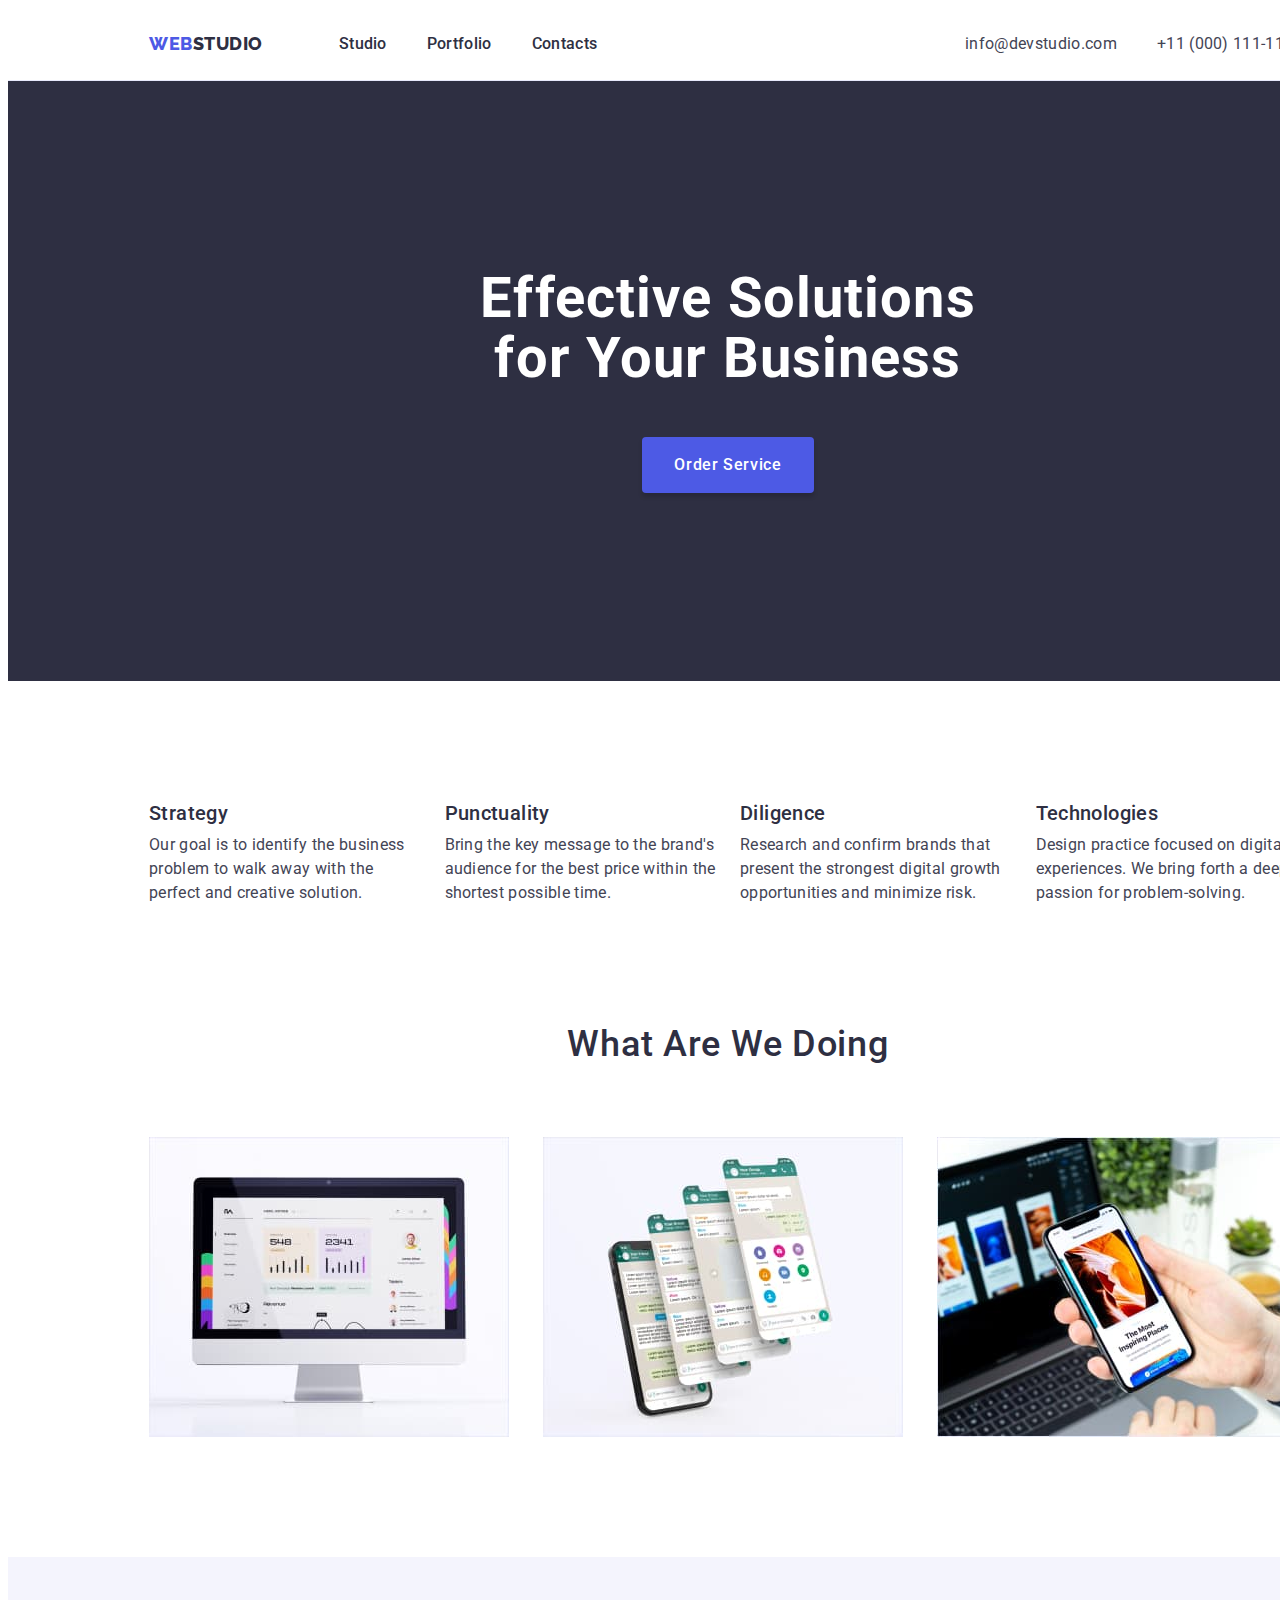
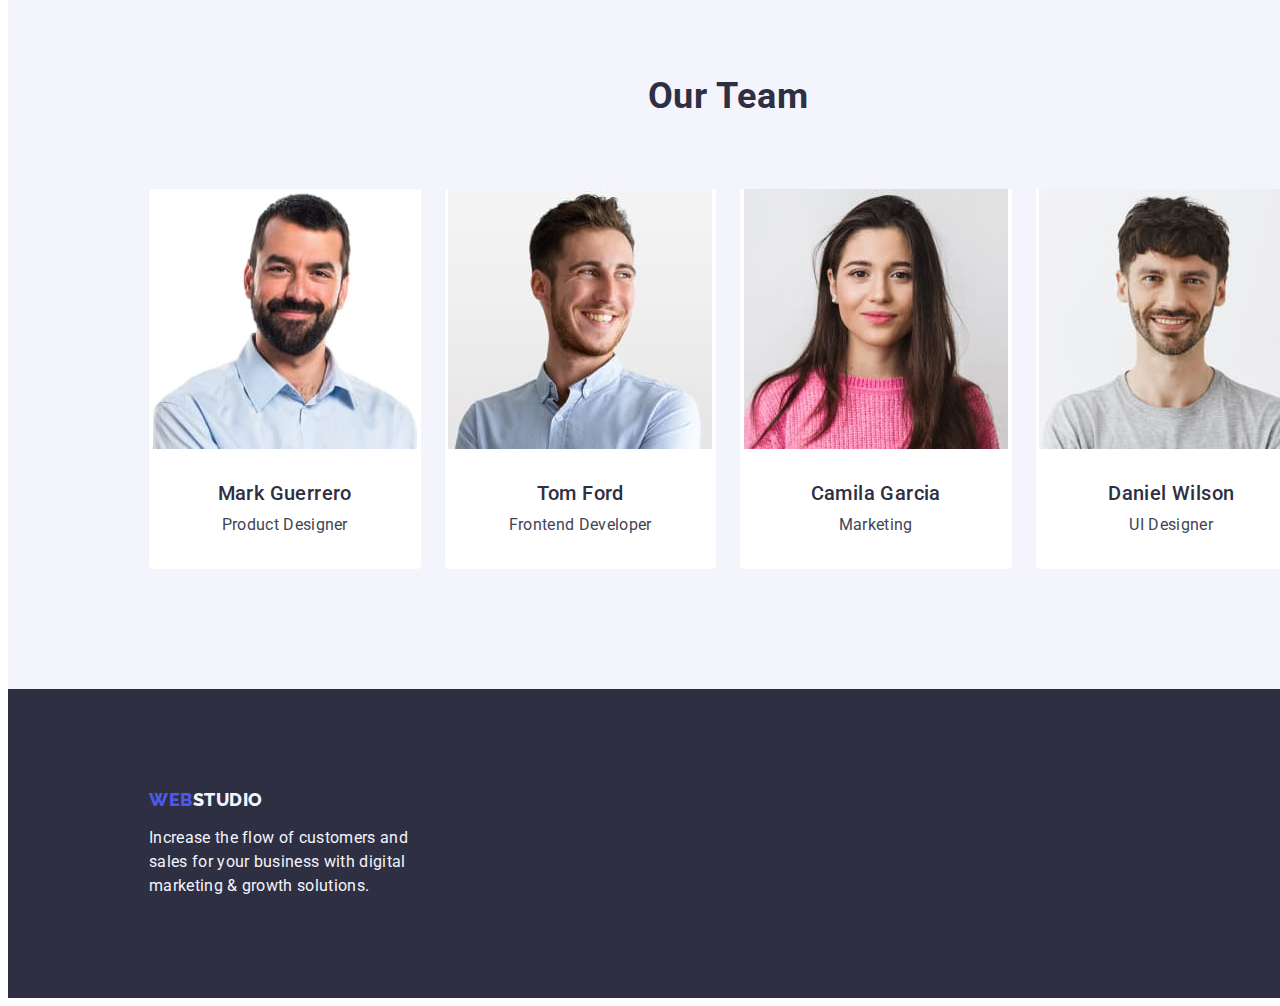
==== index.html @ 73e87a6b "Initial commit" ====
<!DOCTYPE html>
<html lang="en">
  <head>
    <meta charset="utf-8" />
    <meta name="description" content="Effective Solutions for Your Business" />

    <link rel="preconnect" href="https://fonts.googleapis.com" />
    <link rel="preconnect" href="https://fonts.gstatic.com" crossorigin />
    <link
      href="https://fonts.googleapis.com/css2?family=Montserrat:wght@400;700&family=Raleway:wght@800&family=Roboto:wght@400;500;700;900&display=swap"
      rel="stylesheet"
    />
    <link
      rel="stylesheet"
      href="https://cdnjs.cloudflare.com/ajax/libs/modern-normalize/2.0.0/modern-normalize.min.css"
      integrity="sha512-4xo8blKMVCiXpTaLzQSLSw3KFOVPWhm/TRtuPVc4WG6kUgjH6J03IBuG7JZPkcWMxJ5huwaBpOpnwYElP/m6wg=="
      crossorigin="anonymous"
      referrerpolicy="no-referrer"
    />
    <link rel="stylesheet" href="./css/styles.css" />
    <title>Web studio</title>
  </head>
  <body>
    <header class="page-header">
      <div class="container">
        <nav class="page-nav">
          <a class="logo link" href="./index.html"
            >Web<span class="link-logo-web">Studio</span></a
          >
          <ul class="list">
            <li><a class="page-link link" href="./index.html"> Studio</a></li>
            <li>
              <a class="page-link link" href="./portfolio.html"> Portfolio</a>
            </li>
            <li><a class="page-link link" href=""> Contacts</a></li>
          </ul>
        </nav>
        <address class="contacts">
          <ul class="list">
            <li>
              <a class="page-link link" href="mailto:info@devstudio.com"
                >info@devstudio.com</a
              >
            </li>
            <li>
              <a class="page-link link" href="tel:+110001111111"
                >+11 (000) 111-11-11</a
              >
            </li>
          </ul>
        </address>
      </div>
    </header>
    <main>
      <section class="section-solution">
        <div class="container">
          <h1 class="text-solution">Effective Solutions for Your Business</h1>
          <button type="button" class="button-service">Order Service</button>
        </div>
      </section>
      <section class="section-features">
        <div class="container">
          <h2 class="visually-hidden">features</h2>
          <ul class="list">
            <li class="section-features-list">
              <h3 class="title-features">Strategy</h3>
              <p class="text-features">
                Our goal is to identify the business problem to walk away with
                the perfect and creative solution.
              </p>
            </li>
            <li class="section-features-list">
              <h3 class="title-features">Punctuality</h3>
              <p class="text-features">
                Bring the key message to the brand's audience for the best price
                within the shortest possible time.
              </p>
            </li>
            <li class="section-features-list">
              <h3 class="title-features">Diligence</h3>
              <p class="text-features">
                Research and confirm brands that present the strongest digital
                growth opportunities and minimize risk.
              </p>
            </li>
            <li class="section-features-list">
              <h3 class="title-features">Technologies</h3>
              <p class="text-features">
                Design practice focused on digital experiences. We bring forth a
                deep passion for problem-solving.
              </p>
            </li>
          </ul>
        </div>
      </section>
      <section class="section-doing">
        <div class="container">
          <h2 class="title-make">What are we doing</h2>
          <ul class="list">
            <li class="section-doing-img">
              <img
                src="./images/img1.jpg"
                width="360"
                height="300"
                alt="images1"
              />
            </li>
            <li class="section-doing-img">
              <img
                src="./images/img2.jpg"
                width="360"
                height="300"
                alt="images2"
              />
            </li>
            <li class="section-doing-img">
              <img
                src="./images/img3.jpg"
                width="360"
                height="300"
                alt="images3"
              />
            </li>
          </ul>
        </div>
      </section>
      <section class="section-team">
        <div class="container">
          <h2 class="title-team">Our Team</h2>
          <ul class="list">
            <li class="team-list">
              <img
                src="./images/TeamCard1.jpg"
                width="264"
                height="260"
                alt="Tean Card1"
              />
              <div class="team-list-card">
              <h3 class="name-card">Mark Guerrero</h3>
              <p class="prof-card">Product Designer</p>
              </div>
            </li>
            <li class="team-list">
              <img
                src="./images/TeamCard2.jpg"
                width="264"
                height="260"
                alt="Team Card2"
              />
              <div class="team-list-card">
              <h3 class="name-card">Tom Ford</h3>
              <p class="prof-card">Frontend Developer</p>
              </div>
            </li>
            <li class="team-list">
              <img
                src="./images/TeamCard3.jpg"
                width="264"
                height="260"
                alt="Team Card3"
              />
              <div class="team-list-card">
              <h3 class="name-card">Camila Garcia</h3>
              <p class="prof-card">Marketing</p>
              </div>
            </li>
            <li class="team-list">
              <img
                src="./images/TeamCard4.jpg"
                width="264"
                height="260"
                alt="Team Card4"
              />
              <div class="team-list-card">
              <h3 class="name-card">Daniel Wilson</h3>
              <p class="prof-card">UI Designer</p>
              </div>
            </li>
          </ul>
        </div>
      </section>
    </main>
    <footer class="footer-info">
      <div class="container">
        <a class="logo link" href="./index.html"
          >Web<span class="link-logo-studio">Studio</span></a
        >
        <p class="footer-text">
          Increase the flow of customers and sales for your business with
          digital marketing & growth solutions.
        </p>
      </div>
    </footer>
  </body>
</html>
---- css/styles.css ----
:root {
  --basecolor: #434455;
  --navyblue: #2e2f42;
  --iris: #4d5ae5;
  --slate: #434455;
  --white: #fff;
  --cornflower: #e7e9fc;
  --cloud: #f4f4fd;
  --ocean: #404bbf;
  --weight400: 400;
  --weight500: 500;
  --weight700: 700;
  --weight800: 800;
}

h1,
h2,
h3,
h4,
h5,
h6,
p {
  margin: 0;
}

ul {
  margin: 0;
  padding-left: 0;
}

img {
  display: block;
}

.container {
  max-width: 1440px;
  width: 1158px;
  margin: 0 auto;
  padding: 0 15px;
}

.visually-hidden {
  position: absolute;
  width: 1px;
  height: 1px;
  margin: -1px;
  border: 0;
  padding: 0;
  white-space: nowrap;
  clip-path: inset(100%);
  clip: rect(0 0 0 0);
  overflow: hidden;
}

/* Studio */
body {
  font-family: "Roboto", sans-serif;
  color: var(--basecolor);
  background-color: var(--white);
  width: 1440px;
}
ul {
  list-style-type: none;
}
.page-header .container {
  display: flex;
  justify-content: space-between;
}
.page-header {
  background: var(--white, #fff);
  border-bottom: 1px solid #e7e9fc;
}
.page-nav {
  display: flex;
  align-items: center;
}
.page-nav .list {
  display: flex;
  gap: 40px;
}

address .list {
  display: flex;
  gap: 40px;
}
.logo {
  color: var(--iris);
  font-family: Raleway, sans-serif;
  font-size: 18px;
  font-weight: var(--weight800);
  line-height: 1.17;
  letter-spacing: 0.54px;
  text-transform: uppercase;
  text-decoration: none;
  margin-right: 76px;
}

.link-logo-web {
  color: var(--navyblue);
}

.link-logo-studio {
  color: var(--cloud);
}

.list {
  list-style: none;
}

.page-link {
  color: var(--navyblue);
  font-size: 16px;
  font-weight: var(--weight500);
  line-height: 1.5;
  letter-spacing: 0.32px;
  padding: 24px 0;
}

.link {
  text-decoration: none;
}

.contacts .link {
  color: var(--slate);
}

.link:hover,
.link:focus {
  color: var(--ocean);
}
.contacts .list .link {
  font-weight: 400;
}
.contacts {
  color: var(--slate);
  font-size: 16px;
  line-height: 1.5;
  letter-spacing: 0.32px;
  font-style: normal;
  display: flex;
  align-content: flex-start;
  flex-shrink: 0;
  padding: 24px 0;
}

.section-solution {
  background-color: var(--navyblue);
  width: 1440px;
  display: flex;
  flex-shrink: 0;
  text-align: center;
  justify-content: center;
  padding: 188px 0;
}

.text-solution {
  background-color: var(--navyblue);
  color: var(--white);
  font-size: 56px;
  line-height: 1.07;
  letter-spacing: 1.12px;
  max-width: 496px;
  width: 496px;
  margin: 0 auto;
  margin-bottom: 48px;
}

.button-service {
  font-family: "Roboto", sans-serif;
  color: var(--white);
  font-size: 16px;
  font-weight: var(--weight500);
  line-height: 1.5;
  letter-spacing: 0.64px;
  background: var(--iris);
  cursor: pointer;
  min-width: 169px;
  height: 56px;
  border: none;
  display: block;
  margin: 0 auto;
  padding: 16px 32px;
  border-radius: 4px;
  box-shadow: 0px 4px 4px 0px rgba(0, 0, 0, 0.15);
}

.button-service:hover,
.button-service:focus {
  background-color: var(--ocean);
}

.section-features {
  padding: 120px 0;
}

.section-features .list {
  display: flex;
  gap: 24px;
  margin: 0;
}

.title-features {
  color: var(--navyblue);
  font-size: 20px;
  font-weight: var(--weight500);
  line-height: 1.2;
  letter-spacing: 0.4px;
  margin-bottom: 8px;
}

.section-features-list {
  flex-basis: calc((100% - 3 * 24px) / 4);
}

.text-features {
  color: var(--slate);
  font-size: 16px;
  line-height: 1.5;
  letter-spacing: 0.32px;
  text-align: left;
}

.section-doing {
  padding-bottom: 120px;
}

.section-doing .list {
  display: flex;
  gap: 24px;
  margin: 0;
}

.title-make {
  color: var(--navyblue);
  font-size: 36px;
  font-weight: var(--weight500);
  line-height: 1.11;
  letter-spacing: 0.72px;
  text-transform: capitalize;
  margin-bottom: 72px;
  text-align: center;
}

.section-doing-img {
  flex-basis: calc((100% - 48px) / 3);
}

.section-team {
  padding: 120px 0;
  background-color: var(--cloud);
}

.section-team .container {
  max-width: 1440px;
  width: 1158px;
  flex-shrink: 0;
  text-align: center;
}

.section-team .list {
  display: flex;
  gap: 24px;
}

.title-team {
  color: var(--navyblue);
  font-size: 36px;
  line-height: 1.11;
  text-align: center;
  letter-spacing: 0.72px;
  text-transform: capitalize;
  margin-bottom: 72px;
}

.team-list {
  background-color: #ffffff;
  display: inline-flex;
  padding-bottom: 0px;
  flex-direction: column;
  justify-content: center;
  align-items: center;
  text-align: center;
  border-radius: 0px 0px 4px 4px;
  flex-basis: calc((100% - 72px) / 4);
}

.team-list-card {
  padding: 32px 0;
}

.name-card {
  color: var(--navyblue);
  font-weight: var(--weight500);
  font-size: 20px;
  line-height: 1.2;
  letter-spacing: 0.4px;
  text-align: center;
  margin-bottom: 8px;
}

.prof-card {
  color: var(--slate);
  font-size: 16px;
  line-height: 1.5;
  letter-spacing: 0.32px;
  text-align: center;
}

.footer-info .container {
  width: 1158px;
  flex-shrink: 0;
}

.footer-info {
  background-color: var(--navyblue);
  padding: 0;
  padding: 100px 0;
}

.footer-info .logo {
  display: inline-block;
  margin: 0 0 16px 0;
}

.footer-text {
  color: var(--cloud);
  line-height: 1.5;
  letter-spacing: 0.32px;
  width: 264px;
}

/* Portfolio */
.portfolio-list {
  padding: 96px 0 120px 0;
}

.portfolio-list .container .list-btn {
  display: flex;
  justify-content: center;
  gap: 24px;
  margin-bottom: 72px;
}

.button-portfolio {
  font-family: "Roboto", sans-serif;
  color: var(--iris);
  text-align: center;
  font-size: 16px;
  font-weight: var(--weight500);
  line-height: 1.5;
  letter-spacing: 0.64px;
  background: var(--cloud);
  cursor: pointer;
  padding: 12px 24px;
  border: 1px solid #e7e9fc;
  border-radius: 4px;
}

.button-portfolio:hover,
.button-portfolio:focus {
  color: #ffffff;
  background: var(--ocean);
  border: 1px solid transparent;
}

.portfolio-list .container .list-make {
  display: flex;
  align-items: flex-start;
  flex-wrap: wrap;
  row-gap: 48px;
  column-gap: 24px;
  text-align: left;
  background: var(--white, #fff);
}

.container-name {
  padding: 32px 16px;
  border: 1px solid #e7e9fc;
  border-top: none;
}

.list-make-img {
  background: var(--white, #fff);
  width: calc((100% - 48px) / 3);
}

.title-make-portfolio {
  color: var(--navyblue);
  font-size: 20px;
  font-weight: var(--weight500);
  line-height: 1.2;
  letter-spacing: 0.4px;
  text-transform: capitalize;
  margin-bottom: 8px;
}
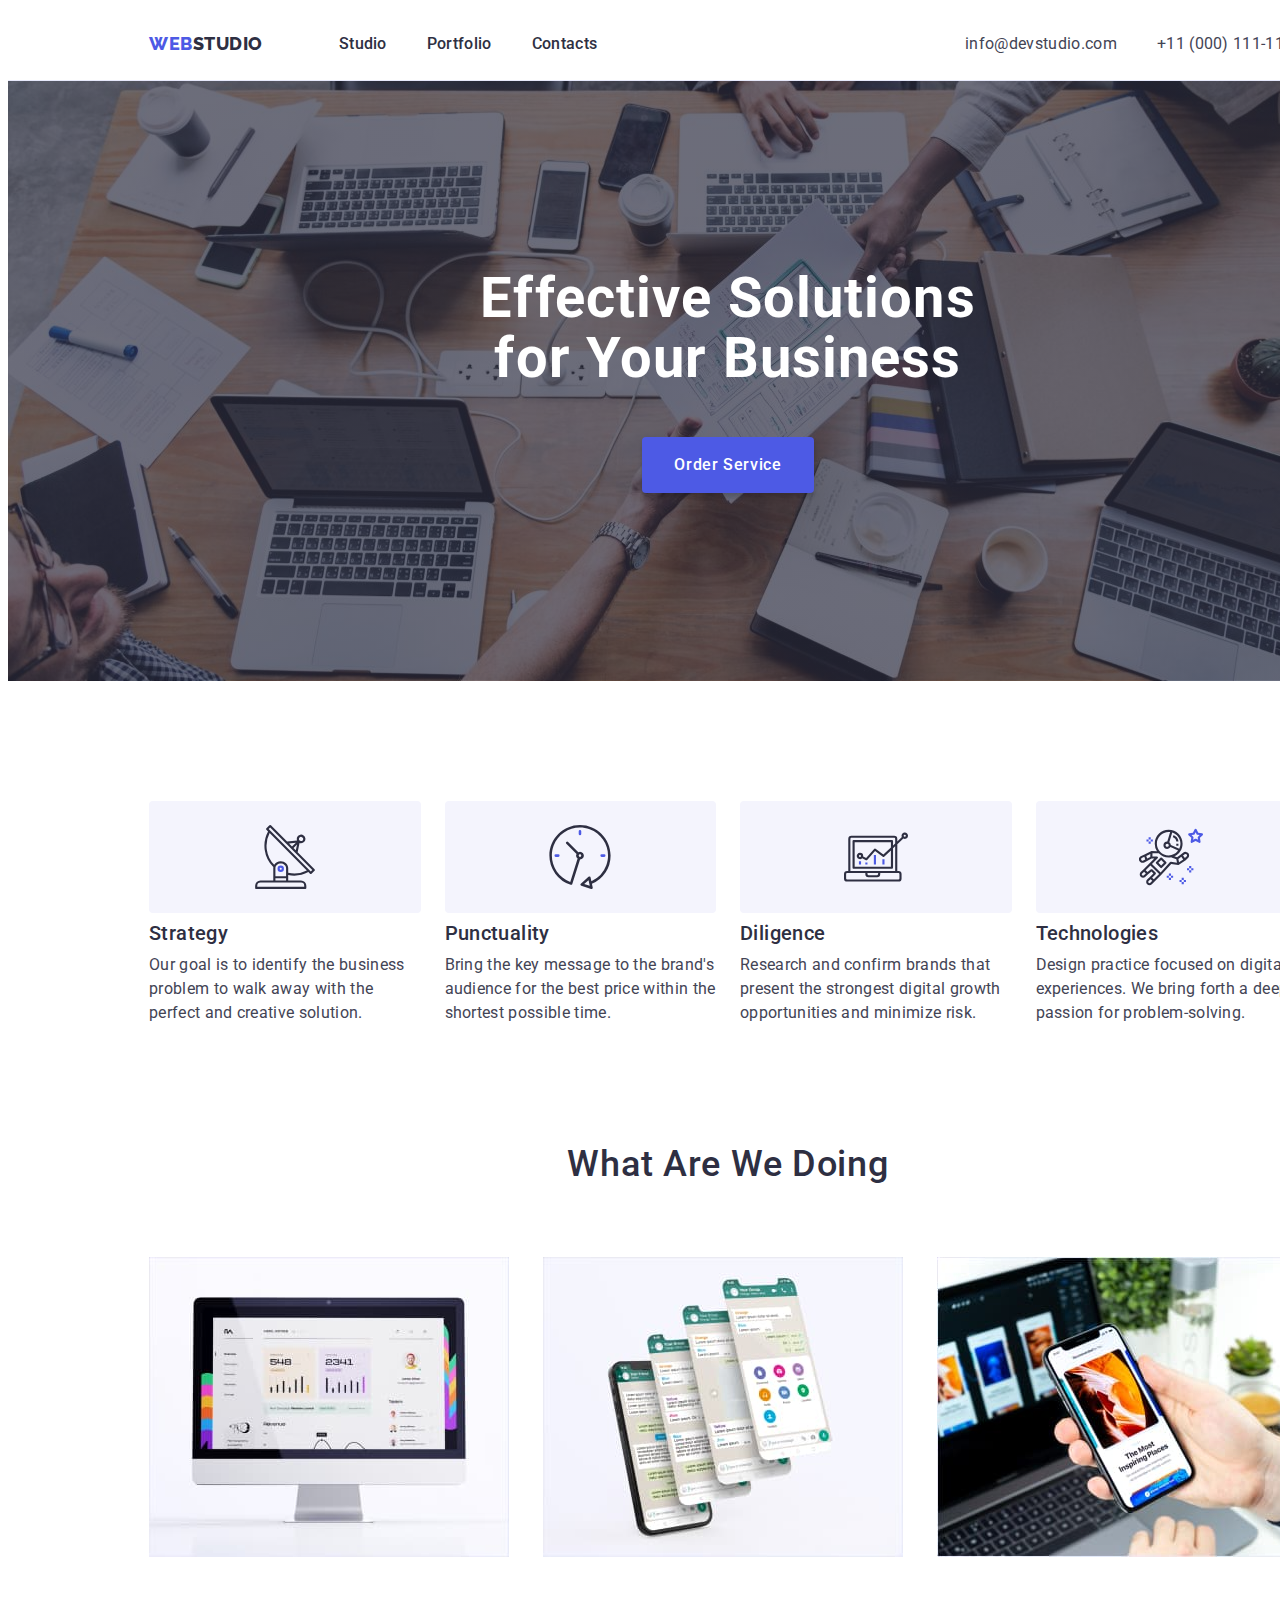
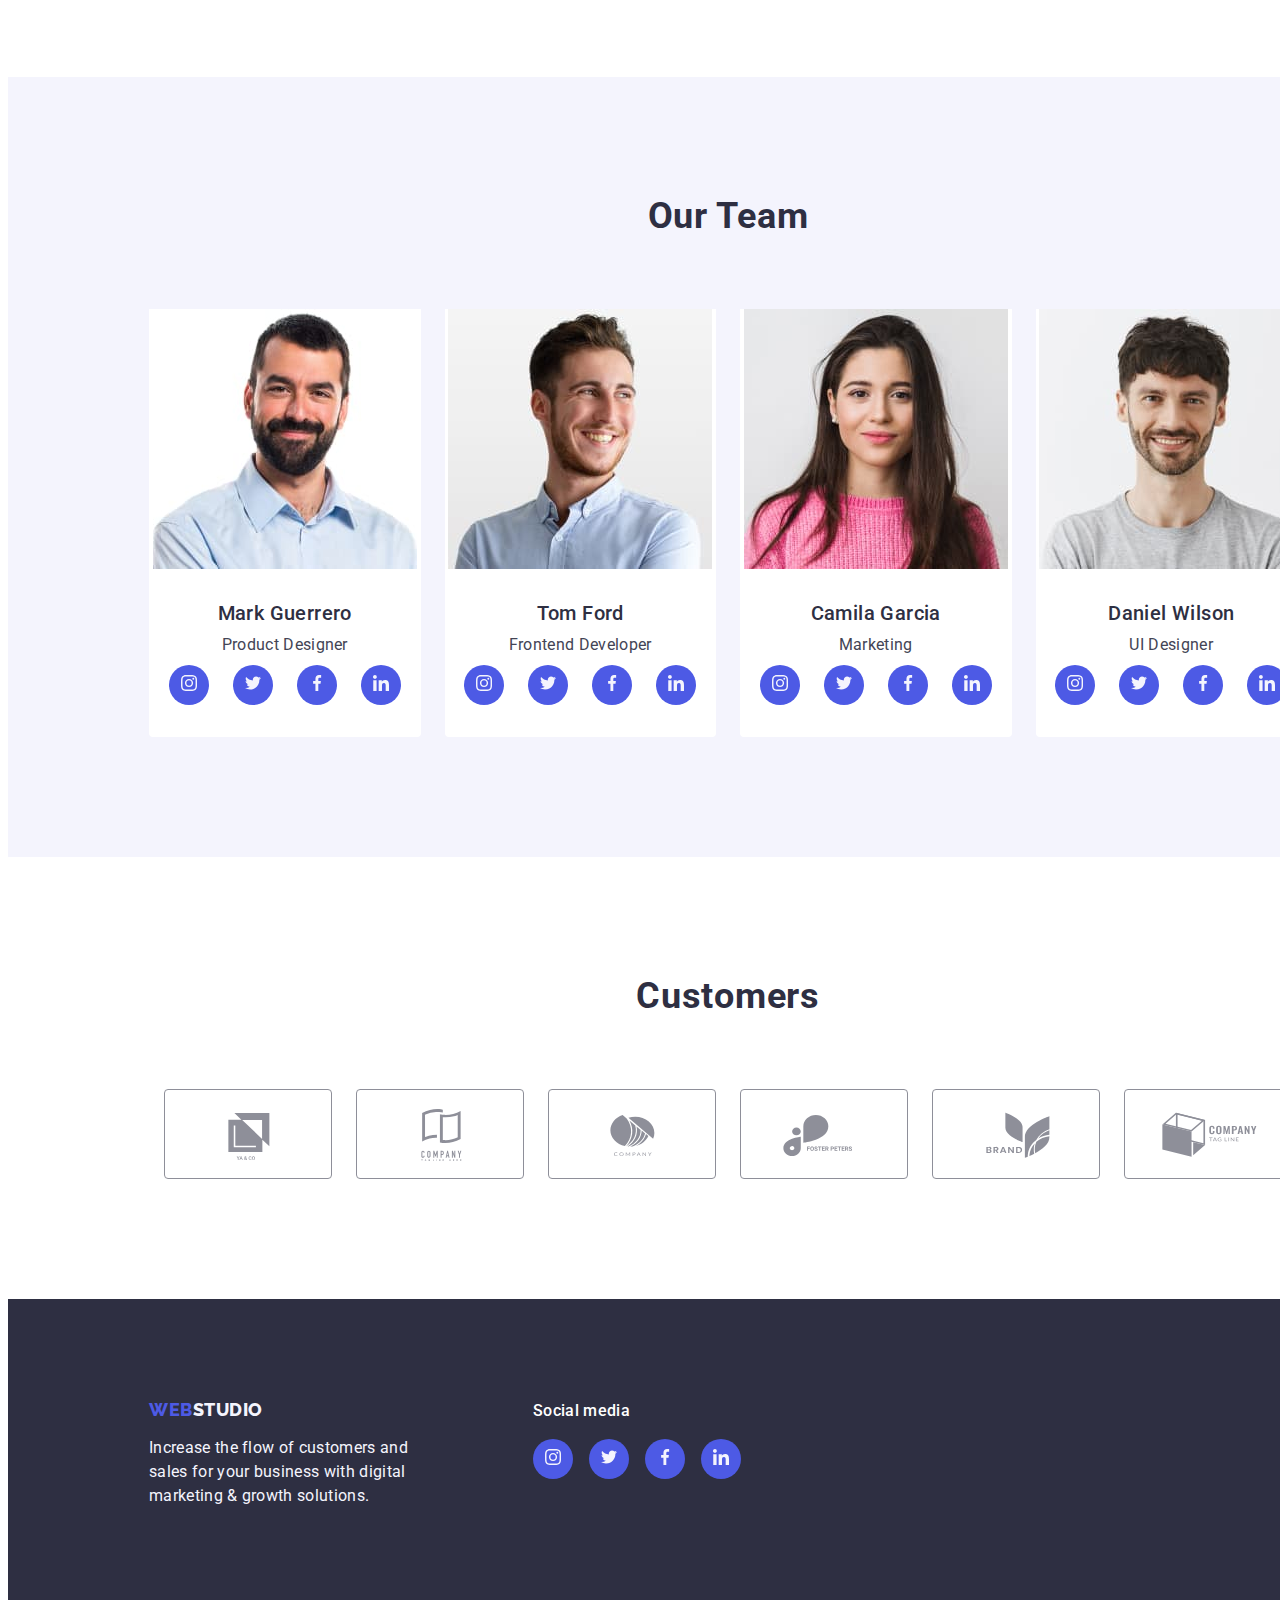
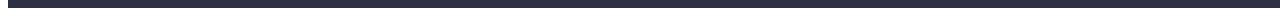
==== commit e54f4d55: "homework 1.1" ====
--- a/index.html
+++ b/index.html
@@ -63,6 +63,11 @@
           <h2 class="visually-hidden">features</h2>
           <ul class="list">
             <li class="section-features-list">
+              <div class="features-icon-top">
+                <svg class="features-icon" width="64" height="64">
+                  <use href="./images/icons.svg.svg#icon-antenna"></use>
+                </svg>
+              </div>
               <h3 class="title-features">Strategy</h3>
               <p class="text-features">
                 Our goal is to identify the business problem to walk away with
@@ -70,6 +75,11 @@
               </p>
             </li>
             <li class="section-features-list">
+              <div class="features-icon-top">
+                <svg class="features-icon" width="64" height="64">
+                  <use href="./images/icons.svg.svg#icon-clock"></use>
+                </svg>
+              </div>
               <h3 class="title-features">Punctuality</h3>
               <p class="text-features">
                 Bring the key message to the brand's audience for the best price
@@ -77,6 +87,11 @@
               </p>
             </li>
             <li class="section-features-list">
+              <div class="features-icon-top">
+                <svg class="features-icon" width="64" height="64">
+                  <use href="./images/icons.svg.svg#icon-diagram"></use>
+                </svg>
+              </div>
               <h3 class="title-features">Diligence</h3>
               <p class="text-features">
                 Research and confirm brands that present the strongest digital
@@ -84,6 +99,11 @@
               </p>
             </li>
             <li class="section-features-list">
+              <div class="features-icon-top">
+                <svg class="features-icon" width="64" height="64">
+                  <use href="./images/icons.svg.svg#icon-astronaut"></use>
+                </svg>
+              </div>
               <h3 class="title-features">Technologies</h3>
               <p class="text-features">
                 Design practice focused on digital experiences. We bring forth a
@@ -136,8 +156,52 @@
                 alt="Tean Card1"
               />
               <div class="team-list-card">
-              <h3 class="name-card">Mark Guerrero</h3>
-              <p class="prof-card">Product Designer</p>
+                <h3 class="name-card">Mark Guerrero</h3>
+                <p class="prof-card">Product Designer</p>
+                <ul class="socialteam-link-list">
+                  <li class="social-link">
+                    <div class="social-link-top">
+                      <a class="social-link-icon" href="">
+                        <svg class="team-social-icon" width="16" height="16">
+                          <use
+                            href="./images/icons.svg.svg#icon-instagram"
+                          ></use>
+                        </svg>
+                      </a>
+                    </div>
+                  </li>
+                  <li class="social-link">
+                    <div class="social-link-top">
+                      <a class="social-link-icon" href="">
+                        <svg class="team-social-icon" width="16" height="16">
+                          <use href="./images/icons.svg.svg#icon-twitter"></use>
+                        </svg>
+                      </a>
+                    </div>
+                  </li>
+                  <li class="social-link">
+                    <div class="social-link-top">
+                      <a class="social-link-icon" href="">
+                        <svg class="team-social-icon" width="16" height="16">
+                          <use
+                            href="./images/icons.svg.svg#icon-facebook"
+                          ></use>
+                        </svg>
+                      </a>
+                    </div>
+                  </li>
+                  <li class="social-link">
+                    <div class="social-link-top">
+                      <a class="social-link-icon" href="">
+                        <svg class="team-social-icon" width="16" height="16">
+                          <use
+                            href="./images/icons.svg.svg#icon-linkedin"
+                          ></use>
+                        </svg>
+                      </a>
+                    </div>
+                  </li>
+                </ul>
               </div>
             </li>
             <li class="team-list">
@@ -148,8 +212,52 @@
                 alt="Team Card2"
               />
               <div class="team-list-card">
-              <h3 class="name-card">Tom Ford</h3>
-              <p class="prof-card">Frontend Developer</p>
+                <h3 class="name-card">Tom Ford</h3>
+                <p class="prof-card">Frontend Developer</p>
+                <ul class="socialteam-link-list">
+                  <li class="social-link">
+                    <div class="social-link-top">
+                      <a class="social-link-icon" href="">
+                        <svg class="team-social-icon" width="16" height="16">
+                          <use
+                            href="./images/icons.svg.svg#icon-instagram"
+                          ></use>
+                        </svg>
+                      </a>
+                    </div>
+                  </li>
+                  <li class="social-link">
+                    <div class="social-link-top">
+                      <a class="social-link-icon" href="">
+                        <svg class="team-social-icon" width="16" height="16">
+                          <use href="./images/icons.svg.svg#icon-twitter"></use>
+                        </svg>
+                      </a>
+                    </div>
+                  </li>
+                  <li class="social-link">
+                    <div class="social-link-top">
+                      <a class="social-link-icon" href="">
+                        <svg class="team-social-icon" width="16" height="16">
+                          <use
+                            href="./images/icons.svg.svg#icon-facebook"
+                          ></use>
+                        </svg>
+                      </a>
+                    </div>
+                  </li>
+                  <li class="social-link">
+                    <div class="social-link-top">
+                      <a class="social-link-icon" href="">
+                        <svg class="team-social-icon" width="16" height="16">
+                          <use
+                            href="./images/icons.svg.svg#icon-linkedin"
+                          ></use>
+                        </svg>
+                      </a>
+                    </div>
+                  </li>
+                </ul>
               </div>
             </li>
             <li class="team-list">
@@ -160,8 +268,52 @@
                 alt="Team Card3"
               />
               <div class="team-list-card">
-              <h3 class="name-card">Camila Garcia</h3>
-              <p class="prof-card">Marketing</p>
+                <h3 class="name-card">Camila Garcia</h3>
+                <p class="prof-card">Marketing</p>
+                <ul class="socialteam-link-list">
+                  <li class="social-link">
+                    <div class="social-link-top">
+                      <a class="social-link-icon" href="">
+                        <svg class="team-social-icon" width="16" height="16">
+                          <use
+                            href="./images/icons.svg.svg#icon-instagram"
+                          ></use>
+                        </svg>
+                      </a>
+                    </div>
+                  </li>
+                  <li class="social-link">
+                    <div class="social-link-top">
+                      <a class="social-link-icon" href="">
+                        <svg class="team-social-icon" width="16" height="16">
+                          <use href="./images/icons.svg.svg#icon-twitter"></use>
+                        </svg>
+                      </a>
+                    </div>
+                  </li>
+                  <li class="social-link">
+                    <div class="social-link-top">
+                      <a class="social-link-icon" href="">
+                        <svg class="team-social-icon" width="16" height="16">
+                          <use
+                            href="./images/icons.svg.svg#icon-facebook"
+                          ></use>
+                        </svg>
+                      </a>
+                    </div>
+                  </li>
+                  <li class="social-link">
+                    <div class="social-link-top">
+                      <a class="social-link-icon" href="">
+                        <svg class="team-social-icon" width="16" height="16">
+                          <use
+                            href="./images/icons.svg.svg#icon-linkedin"
+                          ></use>
+                        </svg>
+                      </a>
+                    </div>
+                  </li>
+                </ul>
               </div>
             </li>
             <li class="team-list">
@@ -172,9 +324,102 @@
                 alt="Team Card4"
               />
               <div class="team-list-card">
-              <h3 class="name-card">Daniel Wilson</h3>
-              <p class="prof-card">UI Designer</p>
-              </div>
+                <h3 class="name-card">Daniel Wilson</h3>
+                <p class="prof-card">UI Designer</p>
+                <ul class="socialteam-link-list">
+                  <li class="social-link">
+                    <div class="social-link-top">
+                      <a class="social-link-icon" href="">
+                        <svg class="team-social-icon" width="16" height="16">
+                          <use
+                            href="./images/icons.svg.svg#icon-instagram"
+                          ></use>
+                        </svg>
+                      </a>
+                    </div>
+                  </li>
+                  <li class="social-link">
+                    <div class="social-link-top">
+                      <a class="social-link-icon" href="">
+                        <svg class="team-social-icon" width="16" height="16">
+                          <use href="./images/icons.svg.svg#icon-twitter"></use>
+                        </svg>
+                      </a>
+                    </div>
+                  </li>
+                  <li class="social-link">
+                    <div class="social-link-top">
+                      <a class="social-link-icon" href="">
+                        <svg class="team-social-icon" width="16" height="16">
+                          <use
+                            href="./images/icons.svg.svg#icon-facebook"
+                          ></use>
+                        </svg>
+                      </a>
+                    </div>
+                  </li>
+                  <li class="social-link">
+                    <div class="social-link-top">
+                      <a class="social-link-icon" href="">
+                        <svg class="team-social-icon" width="16" height="16">
+                          <use
+                            href="./images/icons.svg.svg#icon-linkedin"
+                          ></use>
+                        </svg>
+                      </a>
+                    </div>
+                  </li>
+                </ul>
+              </div>
+            </li>
+          </ul>
+        </div>
+      </section>
+      <section class="section-customers">
+        <div class="container">
+          <h2 class="title-customers">Customers</h2>
+          <ul class="list">
+            <li class="customers-icon-list">
+              <a class="customers-icon-link" href="">
+                <svg class="customer-icon" width="104" height="56">
+                  <use href="./images/icons.svg.svg#icon-customers-logo1"></use>
+                </svg>
+              </a>
+            </li>
+            <li class="customers-icon-list">
+              <a class="customers-icon-link" href="">
+                <svg class="customer-icon" width="104" height="56">
+                  <use href="./images/icons.svg.svg#icon-customers-logo2"></use>
+                </svg>
+              </a>
+            </li>
+            <li class="customers-icon-list">
+              <a class="customers-icon-link" href="">
+                <svg class="customer-icon" width="104" height="56">
+                  <use href="./images/icons.svg.svg#icon-customers-logo3"></use>
+                </svg>
+              </a>
+            </li>
+            <li class="customers-icon-list">
+              <a class="customers-icon-link" href="">
+                <svg class="customer-icon" width="104" height="56">
+                  <use href="./images/icons.svg.svg#icon-customers-logo4"></use>
+                </svg>
+              </a>
+            </li>
+            <li class="customers-icon-list">
+              <a class="customers-icon-link" href="">
+                <svg class="customer-icon" width="104" height="56">
+                  <use href="./images/icons.svg.svg#icon-customers-logo5"></use>
+                </svg>
+              </a>
+            </li>
+            <li class="customers-icon-list">
+              <a class="customers-icon-link" href="">
+                <svg class="customer-icon" width="104" height="56">
+                  <use href="./images/icons.svg.svg#icon-customers-logo6"></use>
+                </svg>
+              </a>
             </li>
           </ul>
         </div>
@@ -182,6 +427,7 @@
     </main>
     <footer class="footer-info">
       <div class="container">
+        <div class="footer-logo-text">
         <a class="logo link" href="./index.html"
           >Web<span class="link-logo-studio">Studio</span></a
         >
@@ -189,6 +435,48 @@
           Increase the flow of customers and sales for your business with
           digital marketing & growth solutions.
         </p>
+        </div>
+        <div class="footer-social-media">
+          <p class="social-media">Social media</p>
+          <ul class="socialfooter-link-list">
+            <li class="social-link">
+              <div class="social-link-top">
+                <a class="social-link-icon" href="">
+                  <svg class="team-social-icon" width="16" height="16">
+                    <use href="./images/icons.svg.svg#icon-instagram"></use>
+                  </svg>
+                </a>
+              </div>
+            </li>
+            <li class="social-link">
+              <div class="social-link-top">
+                <a class="social-link-icon" href="">
+                  <svg class="team-social-icon" width="16" height="16">
+                    <use href="./images/icons.svg.svg#icon-twitter"></use>
+                  </svg>
+                </a>
+              </div>
+            </li>
+            <li class="social-link">
+              <div class="social-link-top">
+                <a class="social-link-icon" href="">
+                  <svg class="team-social-icon" width="16" height="16">
+                    <use href="./images/icons.svg.svg#icon-facebook"></use>
+                  </svg>
+                </a>
+              </div>
+            </li>
+            <li class="social-link">
+              <div class="social-link-top">
+                <a class="social-link-icon" href="">
+                  <svg class="team-social-icon" width="16" height="16">
+                    <use href="./images/icons.svg.svg#icon-linkedin"></use>
+                  </svg>
+                </a>
+              </div>
+            </li>
+          </ul>
+        </div>
       </div>
     </footer>
   </body>
--- a/css/styles.css
+++ b/css/styles.css
@@ -7,6 +7,8 @@
   --cornflower: #e7e9fc;
   --cloud: #f4f4fd;
   --ocean: #404bbf;
+  --lightslate: #8e8f99;
+  --green: #31d0aa;
   --weight400: 400;
   --weight500: 500;
   --weight700: 700;
@@ -151,10 +153,17 @@
   text-align: center;
   justify-content: center;
   padding: 188px 0;
-}
-
+  background-image: linear-gradient(
+      rgba(46, 47, 66, 0.7),
+      rgba(46, 47, 66, 0.7)
+    ),
+    url(../images/hero-bg.jpg);
+  background-repeat: no-repeat;
+  background-position: center;
+  background-size: cover;
+}
 .text-solution {
-  background-color: var(--navyblue);
+  /* background-color: var(--navyblue); */
   color: var(--white);
   font-size: 56px;
   line-height: 1.07;
@@ -219,6 +228,16 @@
   letter-spacing: 0.32px;
   text-align: left;
 }
+.features-icon-top {
+  width: 100%;
+  height: 112px;
+  display: flex;
+  align-items: center;
+  justify-content: center;
+  border-radius: 4px;
+  background: var(--cloud);
+  margin-bottom: 8px;
+}
 
 .section-doing {
   padding-bottom: 120px;
@@ -305,10 +324,83 @@
   letter-spacing: 0.32px;
   text-align: center;
 }
-
+.socialteam-link-list {
+  display: flex;
+  gap: 24px;
+  margin-top: 8px;
+}
+.social-link-top {
+  width: 40px;
+  height: 40px;
+  display: flex;
+  align-items: center;
+  justify-content: center;
+  border-radius: 50%;
+  background-color: var(--iris);
+}
+.team-social-icon {
+  fill: var(--cloud);
+}
+.section-customers .container {
+  max-width: 1440px;
+  width: 1128px;
+  text-align: center;
+}
+.section-customers {
+  padding: 120px 0;
+  background-color: var(--white);
+}
+.title-customers {
+  color: var(--navyblue);
+  text-align: center;
+  font-family: Roboto;
+  font-size: 36px;
+  line-height: 1.11;
+  letter-spacing: 0.72px;
+  margin-bottom: 72px;
+}
+.section-customers .list {
+  display: flex;
+  gap: 24px;
+}
+.customers-icon-list {
+  display: inline-flex;
+  justify-content: center;
+  align-items: center;
+  flex-basis: calc((100% - 120px) / 6);
+}
+.customers-icon-link {
+  width: 100%;
+  height: 88px;
+  border-radius: 4px;
+  border: 1px solid var(--lightslate);
+  display: flex;
+  align-items: center;
+  justify-content: center;
+}
+.customer-icon:hover,
+.customer-icon:focus {
+  fill: var(--ocean);
+}
+.customers-icon-link:hover,
+.customers-icon-link:focus {
+border: 1px solid var(--ocean);
+}
+
+.socialfooter-link-list .social-link-top:hover,
+.socialfooter-link-list .social-link-top:focus {
+  background-color: var(--green);
+}
+.customer-icon {
+  fill: var(--lightslate);
+}
 .footer-info .container {
   width: 1158px;
   flex-shrink: 0;
+  display: flex;
+}
+.footer-logo-text .container {
+  display: flex;
 }
 
 .footer-info {
@@ -327,6 +419,22 @@
   line-height: 1.5;
   letter-spacing: 0.32px;
   width: 264px;
+}
+.footer-social-media {
+  margin-left: 120px;
+}
+.social-media {
+  color: var(--white);
+  font-family: Roboto;
+  font-size: 16px;
+  font-weight: 500;
+  line-height: 1.5;
+  letter-spacing: 0.32px;
+  margin-bottom: 16px;
+}
+.socialfooter-link-list {
+  display: flex;
+  gap: 16px;
 }
 
 /* Portfolio */
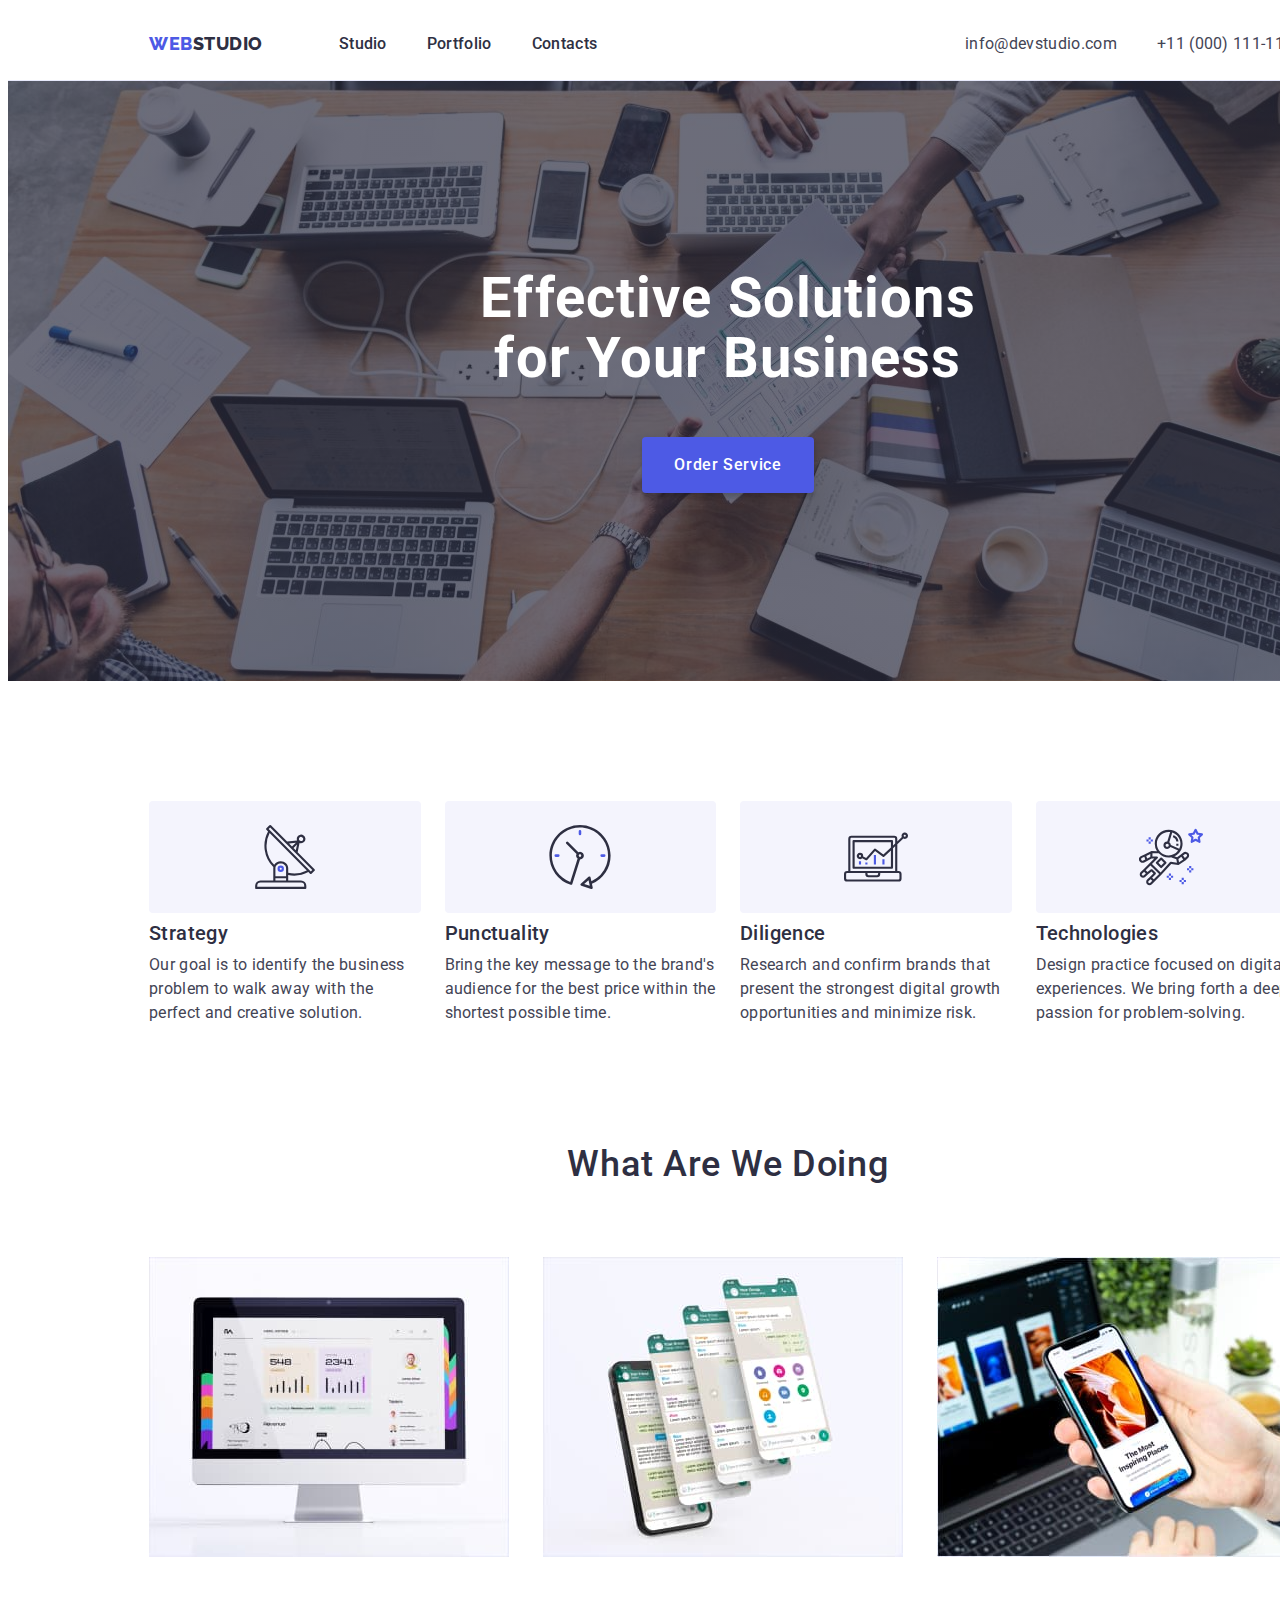
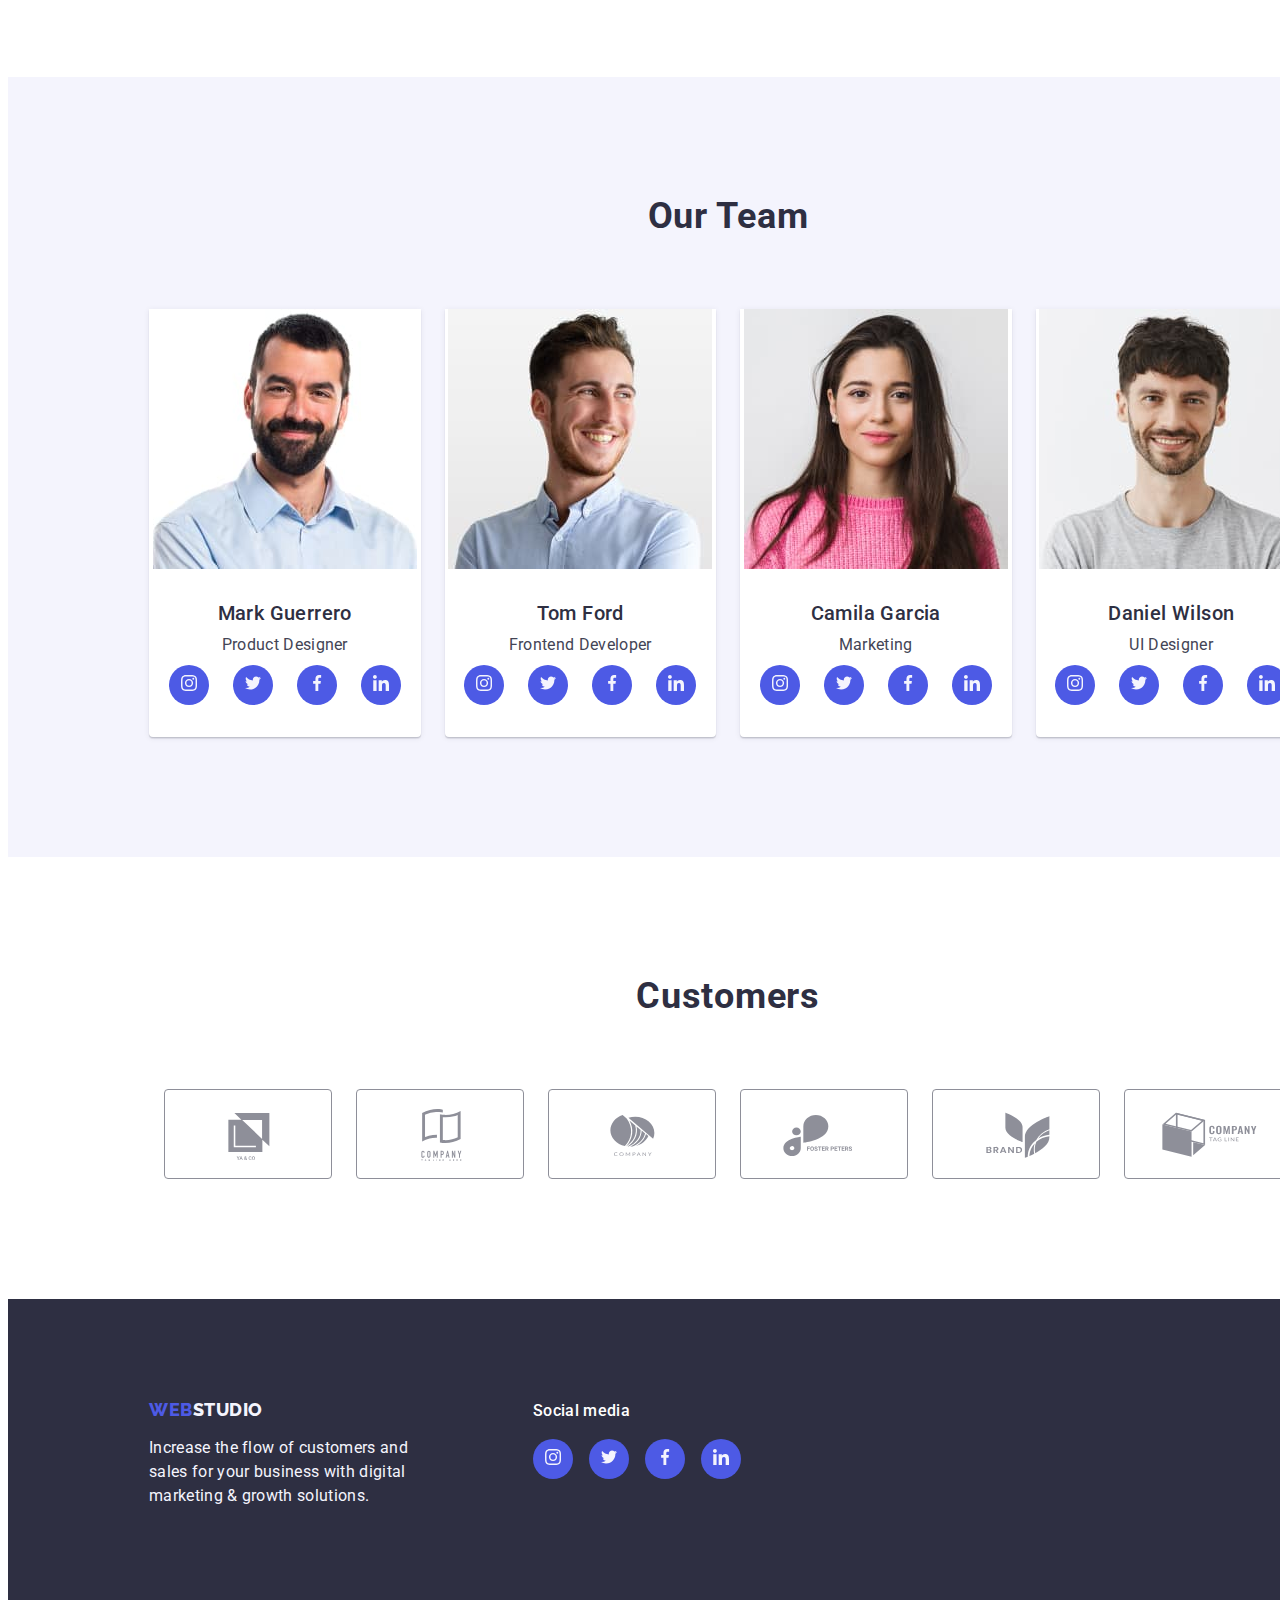
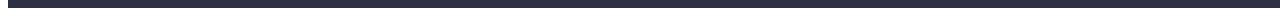
==== commit aa96538b: "homework 4.1" ====
--- a/index.html
+++ b/index.html
@@ -28,11 +28,11 @@
             >Web<span class="link-logo-web">Studio</span></a
           >
           <ul class="list">
-            <li><a class="page-link link" href="./index.html"> Studio</a></li>
-            <li>
+            <li class="menu-link"><a class="page-link link" href="./index.html"> Studio</a></li>
+            <li class="menu-link">
               <a class="page-link link" href="./portfolio.html"> Portfolio</a>
             </li>
-            <li><a class="page-link link" href=""> Contacts</a></li>
+            <li class="menu-link"><a class="page-link link" href=""> Contacts</a></li>
           </ul>
         </nav>
         <address class="contacts">
@@ -55,7 +55,7 @@
       <section class="section-solution">
         <div class="container">
           <h1 class="text-solution">Effective Solutions for Your Business</h1>
-          <button type="button" class="button-service">Order Service</button>
+          <button type="button" class="button-service" data-modal-open>Order Service</button>
         </div>
       </section>
       <section class="section-features">
@@ -149,7 +149,7 @@
           <h2 class="title-team">Our Team</h2>
           <ul class="list">
             <li class="team-list">
-              <img
+              <img class="team-img"
                 src="./images/TeamCard1.jpg"
                 width="264"
                 height="260"
@@ -205,7 +205,7 @@
               </div>
             </li>
             <li class="team-list">
-              <img
+              <img class="team-img"
                 src="./images/TeamCard2.jpg"
                 width="264"
                 height="260"
@@ -261,7 +261,7 @@
               </div>
             </li>
             <li class="team-list">
-              <img
+              <img class="team-img"
                 src="./images/TeamCard3.jpg"
                 width="264"
                 height="260"
@@ -317,7 +317,7 @@
               </div>
             </li>
             <li class="team-list">
-              <img
+              <img class="team-img"
                 src="./images/TeamCard4.jpg"
                 width="264"
                 height="260"
@@ -479,5 +479,13 @@
         </div>
       </div>
     </footer>
+    <div class="backdrop is-hidden" data-modal>
+      <div class="modal">
+        <button type="button" class="button-close" data-modal-close><svg class="close-icon" width="8" height="8">
+          <use href="./images/icons.svg.svg#icon-close-black-18dp-2-1"></use>
+        </svg></button>
+      </div>
+    </div>
+    <script src="./js/modal.js"></script>
   </body>
 </html>
--- a/css/styles.css
+++ b/css/styles.css
@@ -9,6 +9,7 @@
   --ocean: #404bbf;
   --lightslate: #8e8f99;
   --green: #31d0aa;
+  --navyblue-modal: rgba(46, 47, 66, 0.4);
   --weight400: 400;
   --weight500: 500;
   --weight700: 700;
@@ -117,9 +118,22 @@
   letter-spacing: 0.32px;
   padding: 24px 0;
 }
-
+.menu-link {
+  position: relative;
+}
+.menu-link:hover:after {
+  content: "";
+  position: absolute;
+  right: 0;
+  top: 20px;
+  width: 100%;
+  height: 4px;
+  border-radius: 2px;
+  background: var(--ocean);
+}
 .link {
   text-decoration: none;
+  transition: 250ms cubic-bezier(0.4, 0, 0.2, 1);
 }
 
 .contacts .link {
@@ -191,6 +205,7 @@
   padding: 16px 32px;
   border-radius: 4px;
   box-shadow: 0px 4px 4px 0px rgba(0, 0, 0, 0.15);
+  transition: 250ms cubic-bezier(0.4, 0, 0.2, 1);
 }
 
 .button-service:hover,
@@ -301,12 +316,14 @@
   text-align: center;
   border-radius: 0px 0px 4px 4px;
   flex-basis: calc((100% - 72px) / 4);
+  box-shadow: 0px 2px 1px 0px rgba(46, 47, 66, 0.08),
+    0px 1px 1px 0px rgba(46, 47, 66, 0.16),
+    0px 1px 6px 0px rgba(46, 47, 66, 0.08);
 }
 
 .team-list-card {
   padding: 32px 0;
 }
-
 .name-card {
   color: var(--navyblue);
   font-weight: var(--weight500);
@@ -377,6 +394,10 @@
   display: flex;
   align-items: center;
   justify-content: center;
+  transition: 250ms cubic-bezier(0.4, 0, 0.2, 1);
+}
+.customer-icon {
+  transition: 250ms cubic-bezier(0.4, 0, 0.2, 1);
 }
 .customer-icon:hover,
 .customer-icon:focus {
@@ -384,9 +405,11 @@
 }
 .customers-icon-link:hover,
 .customers-icon-link:focus {
-border: 1px solid var(--ocean);
-}
-
+  border: 1px solid var(--ocean);
+}
+.socialfooter-link-list .social-link-top {
+  transition: 250ms cubic-bezier(0.4, 0, 0.2, 1);
+}
 .socialfooter-link-list .social-link-top:hover,
 .socialfooter-link-list .social-link-top:focus {
   background-color: var(--green);
@@ -462,6 +485,7 @@
   padding: 12px 24px;
   border: 1px solid #e7e9fc;
   border-radius: 4px;
+  transition: 250ms cubic-bezier(0.4, 0, 0.2, 1);
 }
 
 .button-portfolio:hover,
@@ -469,6 +493,8 @@
   color: #ffffff;
   background: var(--ocean);
   border: 1px solid transparent;
+  box-shadow: 0px 2px 2px 0px rgba(0, 0, 0, 0.12),
+    0px 2px 1px 0px rgba(0, 0, 0, 0.08), 0px 3px 1px 0px rgba(0, 0, 0, 0.1);
 }
 
 .portfolio-list .container .list-make {
@@ -490,8 +516,16 @@
 .list-make-img {
   background: var(--white, #fff);
   width: calc((100% - 48px) / 3);
-}
-
+  transition: 250ms cubic-bezier(0.4, 0, 0.2, 1);
+}
+.list-make-img:hover {
+  box-shadow: 0px 2px 1px 0px rgba(46, 47, 66, 0.08),
+    0px 1px 1px 0px rgba(46, 47, 66, 0.16),
+    0px 1px 6px 0px rgba(46, 47, 66, 0.08);
+}
+.list-make-img:hover .make-cover {
+  transform: translateY(0%);
+}
 .title-make-portfolio {
   color: var(--navyblue);
   font-size: 20px;
@@ -501,3 +535,54 @@
   text-transform: capitalize;
   margin-bottom: 8px;
 }
+.make-cover-wrap {
+  position: relative;
+  overflow: hidden;
+}
+.make-cover {
+  position: absolute;
+  top: 0;
+  background: var(--iris);
+  /* width: 100%; */
+  height: 100%;
+  flex-shrink: 0;
+  transform: translateY(100%);
+  transition: 250ms cubic-bezier(0.4, 0, 0.2, 1);
+}
+.make-cover-text {
+  color: var(--cloud);
+  font-family: Roboto;
+  font-size: 16px;
+  line-height: 1.5;
+  letter-spacing: 0.02em;
+  padding: 40px 32px 0 32px;
+}
+.backdrop {
+  position: fixed;
+  width: 100%;
+  height: 100%;
+  background: var(--navyblue-modal);
+  top: 0;
+}
+.modal {
+  position: absolute;
+  top: 50%;
+  left: 50%;
+  transform: translate(-50%, -50%);
+  width: 408px;
+  min-height: 584px;
+  border-radius: 4px;
+  background: var(--dairy, #fcfcfc);
+  box-shadow: 0px 2px 1px 0px rgba(0, 0, 0, 0.2),
+    0px 1px 3px 0px rgba(0, 0, 0, 0.12), 0px 1px 1px 0px rgba(0, 0, 0, 0.14);
+}
+.button-close {
+  position: absolute;
+  top: 24px;
+  right: 24px;
+}
+.is-hidden {
+  opacity: 0;
+  visibility: hidden;
+  pointer-events: none;
+}
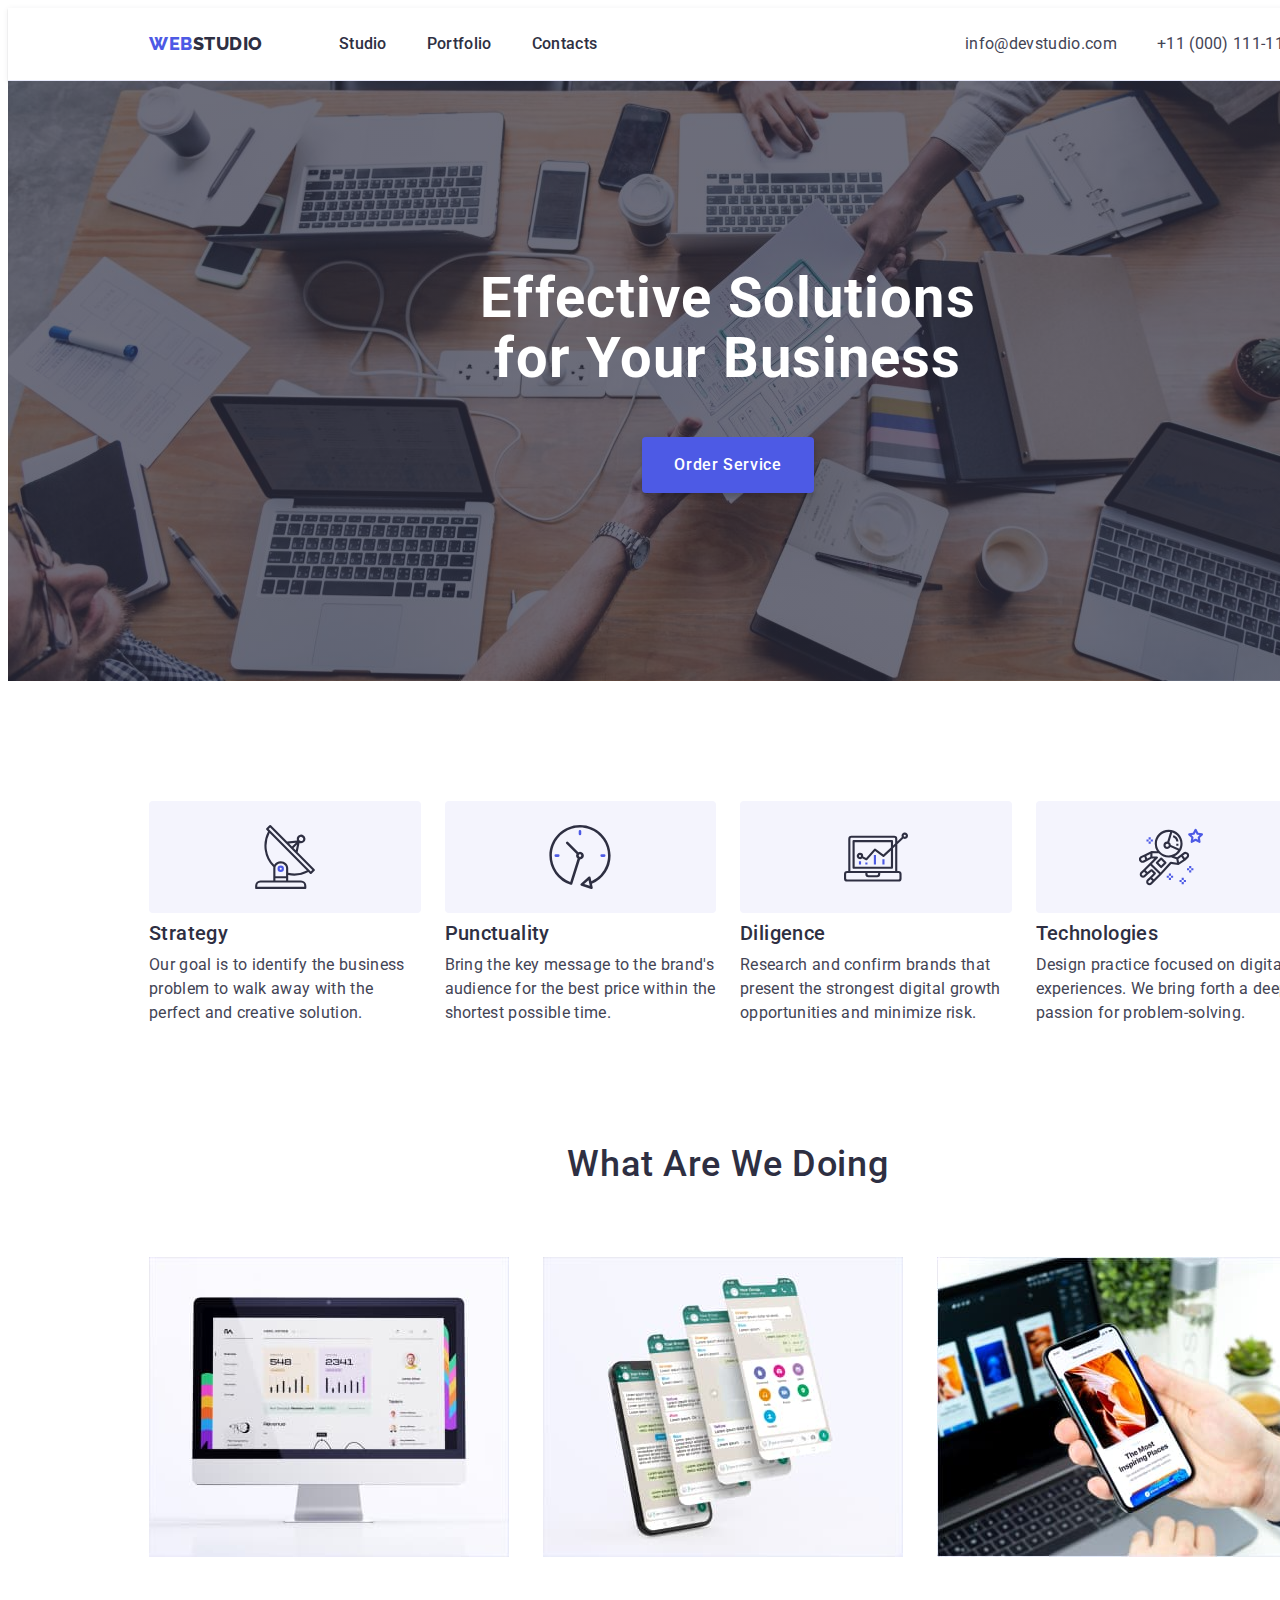
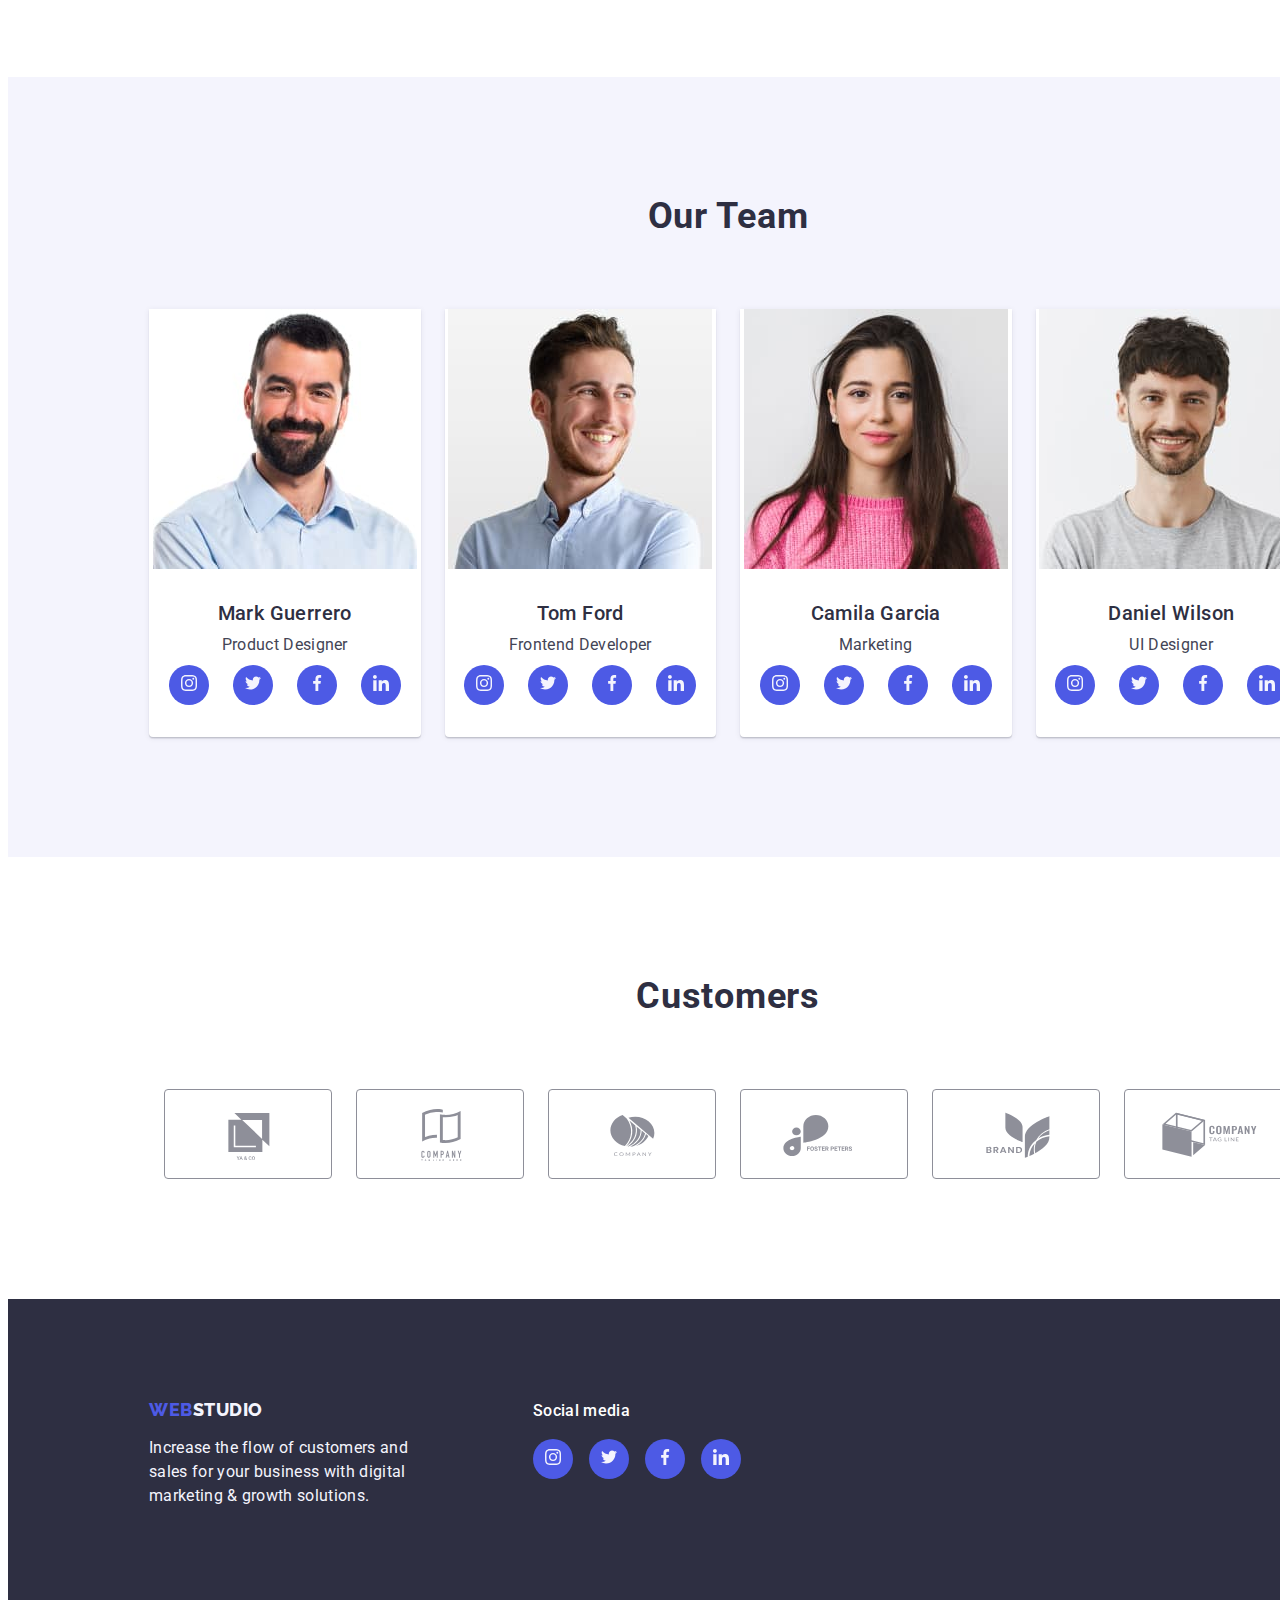
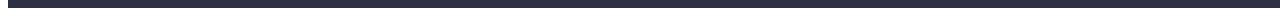
==== commit 3579608c: "homework 4.3" ====
--- a/index.html
+++ b/index.html
@@ -28,11 +28,15 @@
             >Web<span class="link-logo-web">Studio</span></a
           >
           <ul class="list">
-            <li class="menu-link"><a class="page-link link" href="./index.html"> Studio</a></li>
+            <li class="menu-link">
+              <a class="page-link link" href="./index.html"> Studio</a>
+            </li>
             <li class="menu-link">
               <a class="page-link link" href="./portfolio.html"> Portfolio</a>
             </li>
-            <li class="menu-link"><a class="page-link link" href=""> Contacts</a></li>
+            <li class="menu-link">
+              <a class="page-link link" href=""> Contacts</a>
+            </li>
           </ul>
         </nav>
         <address class="contacts">
@@ -55,7 +59,9 @@
       <section class="section-solution">
         <div class="container">
           <h1 class="text-solution">Effective Solutions for Your Business</h1>
-          <button type="button" class="button-service" data-modal-open>Order Service</button>
+          <button type="button" class="button-service" data-modal-open>
+            Order Service
+          </button>
         </div>
       </section>
       <section class="section-features">
@@ -65,7 +71,7 @@
             <li class="section-features-list">
               <div class="features-icon-top">
                 <svg class="features-icon" width="64" height="64">
-                  <use href="./images/icons.svg.svg#icon-antenna"></use>
+                  <use href="./images/icons.svg#icon-antenna"></use>
                 </svg>
               </div>
               <h3 class="title-features">Strategy</h3>
@@ -77,7 +83,7 @@
             <li class="section-features-list">
               <div class="features-icon-top">
                 <svg class="features-icon" width="64" height="64">
-                  <use href="./images/icons.svg.svg#icon-clock"></use>
+                  <use href="./images/icons.svg#icon-clock"></use>
                 </svg>
               </div>
               <h3 class="title-features">Punctuality</h3>
@@ -89,7 +95,7 @@
             <li class="section-features-list">
               <div class="features-icon-top">
                 <svg class="features-icon" width="64" height="64">
-                  <use href="./images/icons.svg.svg#icon-diagram"></use>
+                  <use href="./images/icons.svg#icon-diagram"></use>
                 </svg>
               </div>
               <h3 class="title-features">Diligence</h3>
@@ -101,7 +107,7 @@
             <li class="section-features-list">
               <div class="features-icon-top">
                 <svg class="features-icon" width="64" height="64">
-                  <use href="./images/icons.svg.svg#icon-astronaut"></use>
+                  <use href="./images/icons.svg#icon-astronaut"></use>
                 </svg>
               </div>
               <h3 class="title-features">Technologies</h3>
@@ -149,7 +155,8 @@
           <h2 class="title-team">Our Team</h2>
           <ul class="list">
             <li class="team-list">
-              <img class="team-img"
+              <img
+                class="team-img"
                 src="./images/TeamCard1.jpg"
                 width="264"
                 height="260"
@@ -160,52 +167,47 @@
                 <p class="prof-card">Product Designer</p>
                 <ul class="socialteam-link-list">
                   <li class="social-link">
-                    <div class="social-link-top">
-                      <a class="social-link-icon" href="">
-                        <svg class="team-social-icon" width="16" height="16">
-                          <use
-                            href="./images/icons.svg.svg#icon-instagram"
-                          ></use>
-                        </svg>
-                      </a>
-                    </div>
-                  </li>
-                  <li class="social-link">
-                    <div class="social-link-top">
-                      <a class="social-link-icon" href="">
-                        <svg class="team-social-icon" width="16" height="16">
-                          <use href="./images/icons.svg.svg#icon-twitter"></use>
-                        </svg>
-                      </a>
-                    </div>
-                  </li>
-                  <li class="social-link">
-                    <div class="social-link-top">
-                      <a class="social-link-icon" href="">
-                        <svg class="team-social-icon" width="16" height="16">
-                          <use
-                            href="./images/icons.svg.svg#icon-facebook"
-                          ></use>
-                        </svg>
-                      </a>
-                    </div>
-                  </li>
-                  <li class="social-link">
-                    <div class="social-link-top">
-                      <a class="social-link-icon" href="">
-                        <svg class="team-social-icon" width="16" height="16">
-                          <use
-                            href="./images/icons.svg.svg#icon-linkedin"
-                          ></use>
-                        </svg>
-                      </a>
-                    </div>
+                    <a class="social-link-icon" href="">
+                      <div class="social-link-top">
+                        <svg class="team-social-icon" width="16" height="16">
+                          <use href="./images/icons.svg#icon-instagram"></use>
+                        </svg>
+                      </div>
+                    </a>
+                  </li>
+                  <li class="social-link">
+                    <a class="social-link-icon" href="">
+                      <div class="social-link-top">
+                        <svg class="team-social-icon" width="16" height="16">
+                          <use href="./images/icons.svg#icon-twitter"></use>
+                        </svg>
+                      </div>
+                    </a>
+                  </li>
+                  <li class="social-link">
+                    <a class="social-link-icon" href="">
+                      <div class="social-link-top">
+                        <svg class="team-social-icon" width="16" height="16">
+                          <use href="./images/icons.svg#icon-facebook"></use>
+                        </svg>
+                      </div>
+                    </a>
+                  </li>
+                  <li class="social-link">
+                    <a class="social-link-icon" href="">
+                      <div class="social-link-top">
+                        <svg class="team-social-icon" width="16" height="16">
+                          <use href="./images/icons.svg#icon-linkedin"></use>
+                        </svg>
+                      </div>
+                    </a>
                   </li>
                 </ul>
               </div>
             </li>
             <li class="team-list">
-              <img class="team-img"
+              <img
+                class="team-img"
                 src="./images/TeamCard2.jpg"
                 width="264"
                 height="260"
@@ -216,52 +218,47 @@
                 <p class="prof-card">Frontend Developer</p>
                 <ul class="socialteam-link-list">
                   <li class="social-link">
-                    <div class="social-link-top">
-                      <a class="social-link-icon" href="">
-                        <svg class="team-social-icon" width="16" height="16">
-                          <use
-                            href="./images/icons.svg.svg#icon-instagram"
-                          ></use>
-                        </svg>
-                      </a>
-                    </div>
-                  </li>
-                  <li class="social-link">
-                    <div class="social-link-top">
-                      <a class="social-link-icon" href="">
-                        <svg class="team-social-icon" width="16" height="16">
-                          <use href="./images/icons.svg.svg#icon-twitter"></use>
-                        </svg>
-                      </a>
-                    </div>
-                  </li>
-                  <li class="social-link">
-                    <div class="social-link-top">
-                      <a class="social-link-icon" href="">
-                        <svg class="team-social-icon" width="16" height="16">
-                          <use
-                            href="./images/icons.svg.svg#icon-facebook"
-                          ></use>
-                        </svg>
-                      </a>
-                    </div>
-                  </li>
-                  <li class="social-link">
-                    <div class="social-link-top">
-                      <a class="social-link-icon" href="">
-                        <svg class="team-social-icon" width="16" height="16">
-                          <use
-                            href="./images/icons.svg.svg#icon-linkedin"
-                          ></use>
-                        </svg>
-                      </a>
-                    </div>
+                    <a class="social-link-icon" href="">
+                      <div class="social-link-top">
+                        <svg class="team-social-icon" width="16" height="16">
+                          <use href="./images/icons.svg#icon-instagram"></use>
+                        </svg>
+                      </div>
+                    </a>
+                  </li>
+                  <li class="social-link">
+                    <a class="social-link-icon" href="">
+                      <div class="social-link-top">
+                        <svg class="team-social-icon" width="16" height="16">
+                          <use href="./images/icons.svg#icon-twitter"></use>
+                        </svg>
+                      </div>
+                    </a>
+                  </li>
+                  <li class="social-link">
+                    <a class="social-link-icon" href="">
+                      <div class="social-link-top">
+                        <svg class="team-social-icon" width="16" height="16">
+                          <use href="./images/icons.svg#icon-facebook"></use>
+                        </svg>
+                      </div>
+                    </a>
+                  </li>
+                  <li class="social-link">
+                    <a class="social-link-icon" href="">
+                      <div class="social-link-top">
+                        <svg class="team-social-icon" width="16" height="16">
+                          <use href="./images/icons.svg#icon-linkedin"></use>
+                        </svg>
+                      </div>
+                    </a>
                   </li>
                 </ul>
               </div>
             </li>
             <li class="team-list">
-              <img class="team-img"
+              <img
+                class="team-img"
                 src="./images/TeamCard3.jpg"
                 width="264"
                 height="260"
@@ -272,52 +269,47 @@
                 <p class="prof-card">Marketing</p>
                 <ul class="socialteam-link-list">
                   <li class="social-link">
-                    <div class="social-link-top">
-                      <a class="social-link-icon" href="">
-                        <svg class="team-social-icon" width="16" height="16">
-                          <use
-                            href="./images/icons.svg.svg#icon-instagram"
-                          ></use>
-                        </svg>
-                      </a>
-                    </div>
-                  </li>
-                  <li class="social-link">
-                    <div class="social-link-top">
-                      <a class="social-link-icon" href="">
-                        <svg class="team-social-icon" width="16" height="16">
-                          <use href="./images/icons.svg.svg#icon-twitter"></use>
-                        </svg>
-                      </a>
-                    </div>
-                  </li>
-                  <li class="social-link">
-                    <div class="social-link-top">
-                      <a class="social-link-icon" href="">
-                        <svg class="team-social-icon" width="16" height="16">
-                          <use
-                            href="./images/icons.svg.svg#icon-facebook"
-                          ></use>
-                        </svg>
-                      </a>
-                    </div>
-                  </li>
-                  <li class="social-link">
-                    <div class="social-link-top">
-                      <a class="social-link-icon" href="">
-                        <svg class="team-social-icon" width="16" height="16">
-                          <use
-                            href="./images/icons.svg.svg#icon-linkedin"
-                          ></use>
-                        </svg>
-                      </a>
-                    </div>
+                    <a class="social-link-icon" href="">
+                      <div class="social-link-top">
+                        <svg class="team-social-icon" width="16" height="16">
+                          <use href="./images/icons.svg#icon-instagram"></use>
+                        </svg>
+                      </div>
+                    </a>
+                  </li>
+                  <li class="social-link">
+                    <a class="social-link-icon" href="">
+                      <div class="social-link-top">
+                        <svg class="team-social-icon" width="16" height="16">
+                          <use href="./images/icons.svg#icon-twitter"></use>
+                        </svg>
+                      </div>
+                    </a>
+                  </li>
+                  <li class="social-link">
+                    <a class="social-link-icon" href="">
+                      <div class="social-link-top">
+                        <svg class="team-social-icon" width="16" height="16">
+                          <use href="./images/icons.svg#icon-facebook"></use>
+                        </svg>
+                      </div>
+                    </a>
+                  </li>
+                  <li class="social-link">
+                    <a class="social-link-icon" href="">
+                      <div class="social-link-top">
+                        <svg class="team-social-icon" width="16" height="16">
+                          <use href="./images/icons.svg#icon-linkedin"></use>
+                        </svg>
+                      </div>
+                    </a>
                   </li>
                 </ul>
               </div>
             </li>
             <li class="team-list">
-              <img class="team-img"
+              <img
+                class="team-img"
                 src="./images/TeamCard4.jpg"
                 width="264"
                 height="260"
@@ -328,46 +320,40 @@
                 <p class="prof-card">UI Designer</p>
                 <ul class="socialteam-link-list">
                   <li class="social-link">
-                    <div class="social-link-top">
-                      <a class="social-link-icon" href="">
-                        <svg class="team-social-icon" width="16" height="16">
-                          <use
-                            href="./images/icons.svg.svg#icon-instagram"
-                          ></use>
-                        </svg>
-                      </a>
-                    </div>
-                  </li>
-                  <li class="social-link">
-                    <div class="social-link-top">
-                      <a class="social-link-icon" href="">
-                        <svg class="team-social-icon" width="16" height="16">
-                          <use href="./images/icons.svg.svg#icon-twitter"></use>
-                        </svg>
-                      </a>
-                    </div>
-                  </li>
-                  <li class="social-link">
-                    <div class="social-link-top">
-                      <a class="social-link-icon" href="">
-                        <svg class="team-social-icon" width="16" height="16">
-                          <use
-                            href="./images/icons.svg.svg#icon-facebook"
-                          ></use>
-                        </svg>
-                      </a>
-                    </div>
-                  </li>
-                  <li class="social-link">
-                    <div class="social-link-top">
-                      <a class="social-link-icon" href="">
-                        <svg class="team-social-icon" width="16" height="16">
-                          <use
-                            href="./images/icons.svg.svg#icon-linkedin"
-                          ></use>
-                        </svg>
-                      </a>
-                    </div>
+                    <a class="social-link-icon" href="">
+                      <div class="social-link-top">
+                        <svg class="team-social-icon" width="16" height="16">
+                          <use href="./images/icons.svg#icon-instagram"></use>
+                        </svg>
+                      </div>
+                    </a>
+                  </li>
+                  <li class="social-link">
+                    <a class="social-link-icon" href="">
+                      <div class="social-link-top">
+                        <svg class="team-social-icon" width="16" height="16">
+                          <use href="./images/icons.svg#icon-twitter"></use>
+                        </svg>
+                      </div>
+                    </a>
+                  </li>
+                  <li class="social-link">
+                    <a class="social-link-icon" href="">
+                      <div class="social-link-top">
+                        <svg class="team-social-icon" width="16" height="16">
+                          <use href="./images/icons.svg#icon-facebook"></use>
+                        </svg>
+                      </div>
+                    </a>
+                  </li>
+                  <li class="social-link">
+                    <a class="social-link-icon" href="">
+                      <div class="social-link-top">
+                        <svg class="team-social-icon" width="16" height="16">
+                          <use href="./images/icons.svg#icon-linkedin"></use>
+                        </svg>
+                      </div>
+                    </a>
                   </li>
                 </ul>
               </div>
@@ -382,42 +368,42 @@
             <li class="customers-icon-list">
               <a class="customers-icon-link" href="">
                 <svg class="customer-icon" width="104" height="56">
-                  <use href="./images/icons.svg.svg#icon-customers-logo1"></use>
-                </svg>
-              </a>
-            </li>
-            <li class="customers-icon-list">
-              <a class="customers-icon-link" href="">
-                <svg class="customer-icon" width="104" height="56">
-                  <use href="./images/icons.svg.svg#icon-customers-logo2"></use>
-                </svg>
-              </a>
-            </li>
-            <li class="customers-icon-list">
-              <a class="customers-icon-link" href="">
-                <svg class="customer-icon" width="104" height="56">
-                  <use href="./images/icons.svg.svg#icon-customers-logo3"></use>
-                </svg>
-              </a>
-            </li>
-            <li class="customers-icon-list">
-              <a class="customers-icon-link" href="">
-                <svg class="customer-icon" width="104" height="56">
-                  <use href="./images/icons.svg.svg#icon-customers-logo4"></use>
-                </svg>
-              </a>
-            </li>
-            <li class="customers-icon-list">
-              <a class="customers-icon-link" href="">
-                <svg class="customer-icon" width="104" height="56">
-                  <use href="./images/icons.svg.svg#icon-customers-logo5"></use>
-                </svg>
-              </a>
-            </li>
-            <li class="customers-icon-list">
-              <a class="customers-icon-link" href="">
-                <svg class="customer-icon" width="104" height="56">
-                  <use href="./images/icons.svg.svg#icon-customers-logo6"></use>
+                  <use href="./images/icons.svg#icon-customers-logo1"></use>
+                </svg>
+              </a>
+            </li>
+            <li class="customers-icon-list">
+              <a class="customers-icon-link" href="">
+                <svg class="customer-icon" width="104" height="56">
+                  <use href="./images/icons.svg#icon-customers-logo2"></use>
+                </svg>
+              </a>
+            </li>
+            <li class="customers-icon-list">
+              <a class="customers-icon-link" href="">
+                <svg class="customer-icon" width="104" height="56">
+                  <use href="./images/icons.svg#icon-customers-logo3"></use>
+                </svg>
+              </a>
+            </li>
+            <li class="customers-icon-list">
+              <a class="customers-icon-link" href="">
+                <svg class="customer-icon" width="104" height="56">
+                  <use href="./images/icons.svg#icon-customers-logo4"></use>
+                </svg>
+              </a>
+            </li>
+            <li class="customers-icon-list">
+              <a class="customers-icon-link" href="">
+                <svg class="customer-icon" width="104" height="56">
+                  <use href="./images/icons.svg#icon-customers-logo5"></use>
+                </svg>
+              </a>
+            </li>
+            <li class="customers-icon-list">
+              <a class="customers-icon-link" href="">
+                <svg class="customer-icon" width="104" height="56">
+                  <use href="./images/icons.svg#icon-customers-logo6"></use>
                 </svg>
               </a>
             </li>
@@ -428,52 +414,52 @@
     <footer class="footer-info">
       <div class="container">
         <div class="footer-logo-text">
-        <a class="logo link" href="./index.html"
-          >Web<span class="link-logo-studio">Studio</span></a
-        >
-        <p class="footer-text">
-          Increase the flow of customers and sales for your business with
-          digital marketing & growth solutions.
-        </p>
+          <a class="logo link" href="./index.html"
+            >Web<span class="link-logo-studio">Studio</span></a
+          >
+          <p class="footer-text">
+            Increase the flow of customers and sales for your business with
+            digital marketing & growth solutions.
+          </p>
         </div>
         <div class="footer-social-media">
           <p class="social-media">Social media</p>
           <ul class="socialfooter-link-list">
             <li class="social-link">
-              <div class="social-link-top">
-                <a class="social-link-icon" href="">
+              <a class="social-link-icon" href="">
+                <div class="social-link-top">
                   <svg class="team-social-icon" width="16" height="16">
-                    <use href="./images/icons.svg.svg#icon-instagram"></use>
+                    <use href="./images/icons.svg#icon-instagram"></use>
                   </svg>
-                </a>
-              </div>
+                </div>
+              </a>
             </li>
             <li class="social-link">
-              <div class="social-link-top">
-                <a class="social-link-icon" href="">
+              <a class="social-link-icon" href="">
+                <div class="social-link-top">
                   <svg class="team-social-icon" width="16" height="16">
-                    <use href="./images/icons.svg.svg#icon-twitter"></use>
+                    <use href="./images/icons.svg#icon-twitter"></use>
                   </svg>
-                </a>
-              </div>
+                </div>
+              </a>
             </li>
             <li class="social-link">
-              <div class="social-link-top">
-                <a class="social-link-icon" href="">
+              <a class="social-link-icon" href="">
+                <div class="social-link-top">
                   <svg class="team-social-icon" width="16" height="16">
-                    <use href="./images/icons.svg.svg#icon-facebook"></use>
+                    <use href="./images/icons.svg#icon-facebook"></use>
                   </svg>
-                </a>
-              </div>
+                </div>
+              </a>
             </li>
             <li class="social-link">
-              <div class="social-link-top">
-                <a class="social-link-icon" href="">
+              <a class="social-link-icon" href="">
+                <div class="social-link-top">
                   <svg class="team-social-icon" width="16" height="16">
-                    <use href="./images/icons.svg.svg#icon-linkedin"></use>
+                    <use href="./images/icons.svg#icon-linkedin"></use>
                   </svg>
-                </a>
-              </div>
+                </div>
+              </a>
             </li>
           </ul>
         </div>
@@ -481,9 +467,11 @@
     </footer>
     <div class="backdrop is-hidden" data-modal>
       <div class="modal">
-        <button type="button" class="button-close" data-modal-close><svg class="close-icon" width="8" height="8">
-          <use href="./images/icons.svg.svg#icon-close-black-18dp-2-1"></use>
-        </svg></button>
+        <button type="button" class="button-close" data-modal-close>
+          <svg class="close-icon" width="8" height="8">
+            <use href="./images/icons.svg#icon-Vector"></use>
+          </svg>
+        </button>
       </div>
     </div>
     <script src="./js/modal.js"></script>
--- a/css/styles.css
+++ b/css/styles.css
@@ -72,6 +72,8 @@
 .page-header {
   background: var(--white, #fff);
   border-bottom: 1px solid #e7e9fc;
+  box-shadow: 0px 2px 1px rgba(46, 47, 66, 0.08),
+    0px 1px 1px rgba(46, 47, 66, 0.16), 0px 1px 6px rgba(46, 47, 66, 0.08);
 }
 .page-nav {
   display: flex;
@@ -120,20 +122,22 @@
 }
 .menu-link {
   position: relative;
-}
-.menu-link:hover:after {
+  transition: color 250ms cubic-bezier(0.4, 0, 0.2, 1);
+}
+.menu-link:hover::after {
   content: "";
   position: absolute;
+  left: 0;
   right: 0;
+  bottom: -1px;
   top: 20px;
   width: 100%;
   height: 4px;
   border-radius: 2px;
-  background: var(--ocean);
+  background-color: var(--ocean);
 }
 .link {
   text-decoration: none;
-  transition: 250ms cubic-bezier(0.4, 0, 0.2, 1);
 }
 
 .contacts .link {
@@ -157,11 +161,12 @@
   align-content: flex-start;
   flex-shrink: 0;
   padding: 24px 0;
+  transition: color 250ms cubic-bezier(0.4, 0, 0.2, 1);
 }
 
 .section-solution {
   background-color: var(--navyblue);
-  width: 1440px;
+  max-width: 1440px;
   display: flex;
   flex-shrink: 0;
   text-align: center;
@@ -205,7 +210,7 @@
   padding: 16px 32px;
   border-radius: 4px;
   box-shadow: 0px 4px 4px 0px rgba(0, 0, 0, 0.15);
-  transition: 250ms cubic-bezier(0.4, 0, 0.2, 1);
+  transition: background-color 250ms cubic-bezier(0.4, 0, 0.2, 1);
 }
 
 .button-service:hover,
@@ -345,8 +350,9 @@
   display: flex;
   gap: 24px;
   margin-top: 8px;
-}
-.social-link-top {
+  justify-content: center;
+}
+.social-link-icon {
   width: 40px;
   height: 40px;
   display: flex;
@@ -354,6 +360,10 @@
   justify-content: center;
   border-radius: 50%;
   background-color: var(--iris);
+  transition: background-color 250ms cubic-bezier(0.4, 0, 0.2, 1);
+}
+.social-link-icon:hover {
+  background-color: var(--green);
 }
 .team-social-icon {
   fill: var(--cloud);
@@ -394,10 +404,12 @@
   display: flex;
   align-items: center;
   justify-content: center;
-  transition: 250ms cubic-bezier(0.4, 0, 0.2, 1);
+  transition: border-color 250ms cubic-bezier(0.4, 0, 0.2, 1),
+    color 250ms cubic-bezier(0.4, 0, 0.2, 1);
 }
 .customer-icon {
-  transition: 250ms cubic-bezier(0.4, 0, 0.2, 1);
+  color: currentColor;
+  /* transition: 250ms cubic-bezier(0.4, 0, 0.2, 1); */
 }
 .customer-icon:hover,
 .customer-icon:focus {
@@ -405,7 +417,9 @@
 }
 .customers-icon-link:hover,
 .customers-icon-link:focus {
-  border: 1px solid var(--ocean);
+  /* fill: var(--ocean); */
+  color: var(--ocean);
+  border-color: var(--ocean);
 }
 .socialfooter-link-list .social-link-top {
   transition: 250ms cubic-bezier(0.4, 0, 0.2, 1);
@@ -421,6 +435,7 @@
   width: 1158px;
   flex-shrink: 0;
   display: flex;
+  align-items: baseline;
 }
 .footer-logo-text .container {
   display: flex;
@@ -442,10 +457,11 @@
   line-height: 1.5;
   letter-spacing: 0.32px;
   width: 264px;
-}
-.footer-social-media {
+  margin-right: 120px;
+}
+/* .footer-social-media {
   margin-left: 120px;
-}
+} */
 .social-media {
   color: var(--white);
   font-family: Roboto;
@@ -485,7 +501,10 @@
   padding: 12px 24px;
   border: 1px solid #e7e9fc;
   border-radius: 4px;
-  transition: 250ms cubic-bezier(0.4, 0, 0.2, 1);
+  transition: color 250ms cubic-bezier(0.4, 0, 0.2, 1),
+    background-color 250ms cubic-bezier(0.4, 0, 0.2, 1),
+    border-color 250ms cubic-bezier(0.4, 0, 0.2, 1),
+    box-shadow 250ms cubic-bezier(0.4, 0, 0.2, 1);
 }
 
 .button-portfolio:hover,
@@ -516,7 +535,7 @@
 .list-make-img {
   background: var(--white, #fff);
   width: calc((100% - 48px) / 3);
-  transition: 250ms cubic-bezier(0.4, 0, 0.2, 1);
+  transition: box-shadow 250ms cubic-bezier(0.4, 0, 0.2, 1);
 }
 .list-make-img:hover {
   box-shadow: 0px 2px 1px 0px rgba(46, 47, 66, 0.08),
@@ -563,6 +582,8 @@
   height: 100%;
   background: var(--navyblue-modal);
   top: 0;
+  transition: opacity 250ms cubic-bezier(0.4, 0, 0.2, 1),
+    visibility 250ms cubic-bezier(0.4, 0, 0.2, 1);
 }
 .modal {
   position: absolute;
@@ -575,11 +596,33 @@
   background: var(--dairy, #fcfcfc);
   box-shadow: 0px 2px 1px 0px rgba(0, 0, 0, 0.2),
     0px 1px 3px 0px rgba(0, 0, 0, 0.12), 0px 1px 1px 0px rgba(0, 0, 0, 0.14);
+  transition: transform 250ms cubic-bezier(0.4, 0, 0.2, 1);
 }
 .button-close {
   position: absolute;
+  height: 24px;
+  width: 24px;
+  border-radius: 50%;
+  display: flex;
+  align-items: center;
+  justify-content: center;
+  background-color: #e7e9fc;
+  border: 1px solid rgba(0, 0, 0, 0.1);
+  padding: 0;
+  cursor: pointer;
+  transition: background-color 250ms cubic-bezier(0.4, 0, 0.2, 1),
+    border 250ms cubic-bezier(0.4, 0, 0.2, 1);
   top: 24px;
   right: 24px;
+}
+.button-close:hover,
+.button-close:focus {
+  background-color: var(--ocean);
+  border: none;
+  fill: var(--white);
+}
+.close-icon {
+  transition: fill 250ms cubic-bezier(0.4, 0, 0.2, 1);
 }
 .is-hidden {
   opacity: 0;
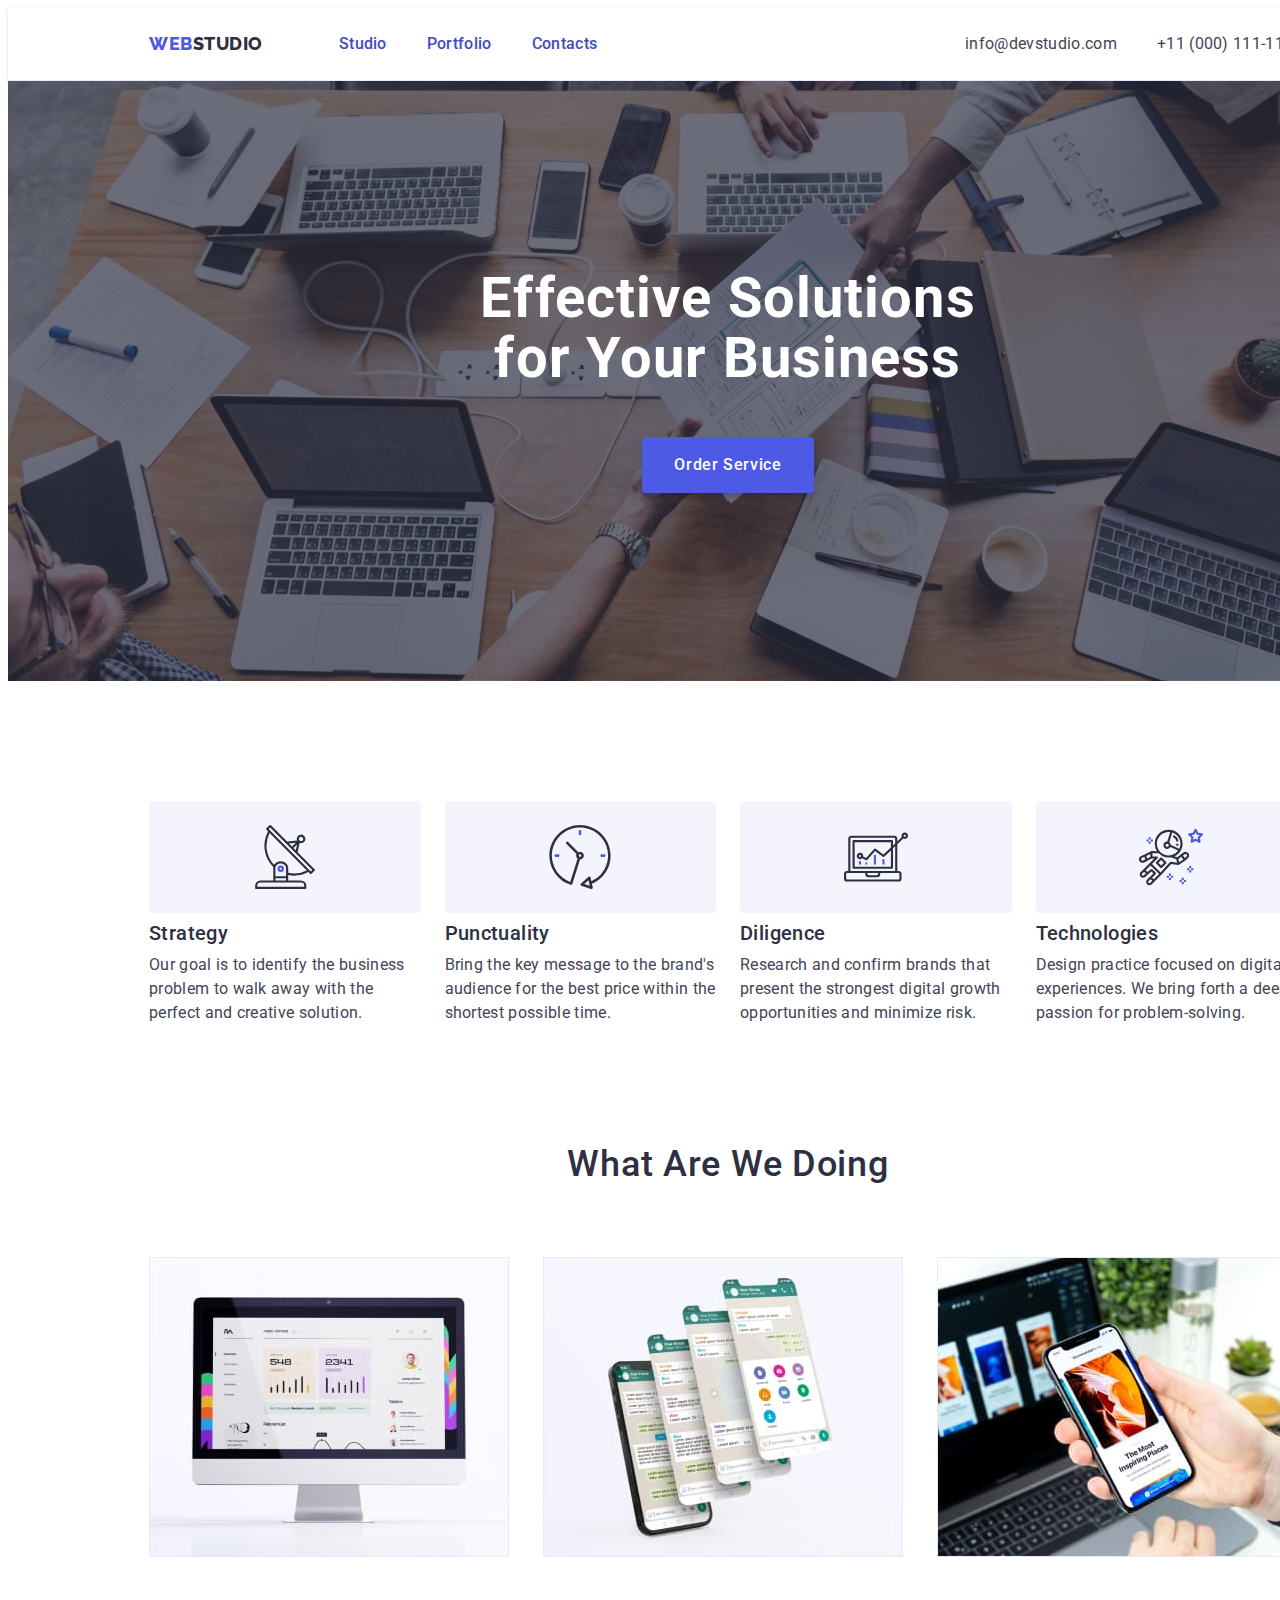
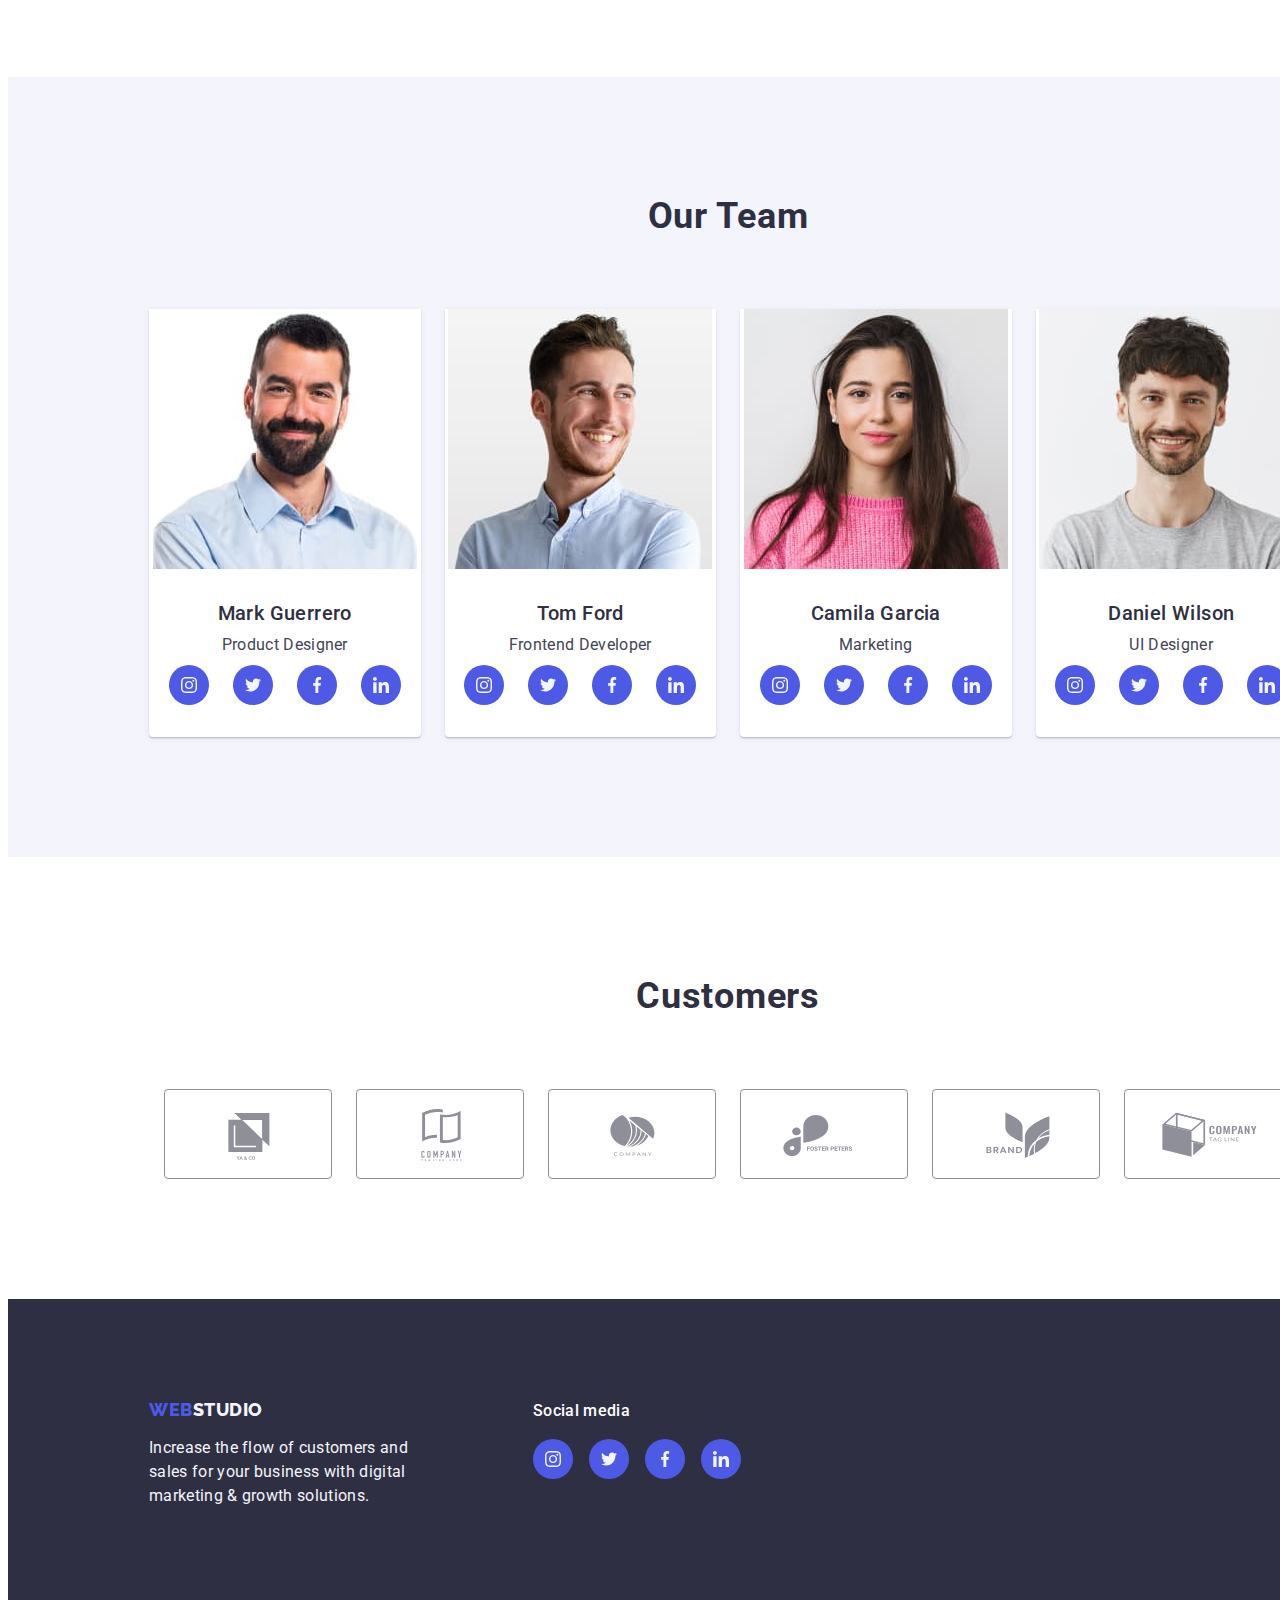
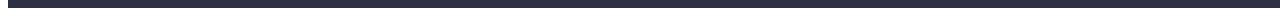
==== commit 1c6fc92f: "homework 4.4" ====
--- a/index.html
+++ b/index.html
@@ -29,13 +29,13 @@
           >
           <ul class="list">
             <li class="menu-link">
-              <a class="page-link link" href="./index.html"> Studio</a>
+              <a class="page-link-menu link" href="./index.html"> Studio</a>
             </li>
             <li class="menu-link">
-              <a class="page-link link" href="./portfolio.html"> Portfolio</a>
+              <a class="page-link-menu link" href="./portfolio.html"> Portfolio</a>
             </li>
             <li class="menu-link">
-              <a class="page-link link" href=""> Contacts</a>
+              <a class="page-link-menu link" href=""> Contacts</a>
             </li>
           </ul>
         </nav>
@@ -168,38 +168,30 @@
                 <ul class="socialteam-link-list">
                   <li class="social-link">
                     <a class="social-link-icon" href="">
-                      <div class="social-link-top">
-                        <svg class="team-social-icon" width="16" height="16">
-                          <use href="./images/icons.svg#icon-instagram"></use>
-                        </svg>
-                      </div>
-                    </a>
-                  </li>
-                  <li class="social-link">
-                    <a class="social-link-icon" href="">
-                      <div class="social-link-top">
-                        <svg class="team-social-icon" width="16" height="16">
-                          <use href="./images/icons.svg#icon-twitter"></use>
-                        </svg>
-                      </div>
-                    </a>
-                  </li>
-                  <li class="social-link">
-                    <a class="social-link-icon" href="">
-                      <div class="social-link-top">
-                        <svg class="team-social-icon" width="16" height="16">
-                          <use href="./images/icons.svg#icon-facebook"></use>
-                        </svg>
-                      </div>
-                    </a>
-                  </li>
-                  <li class="social-link">
-                    <a class="social-link-icon" href="">
-                      <div class="social-link-top">
-                        <svg class="team-social-icon" width="16" height="16">
-                          <use href="./images/icons.svg#icon-linkedin"></use>
-                        </svg>
-                      </div>
+                      <svg class="team-social-icon" width="16" height="16">
+                        <use href="./images/icons.svg#icon-instagram"></use>
+                      </svg>
+                    </a>
+                  </li>
+                  <li class="social-link">
+                    <a class="social-link-icon" href="">
+                      <svg class="team-social-icon" width="16" height="16">
+                        <use href="./images/icons.svg#icon-twitter"></use>
+                      </svg>
+                    </a>
+                  </li>
+                  <li class="social-link">
+                    <a class="social-link-icon" href="">
+                      <svg class="team-social-icon" width="16" height="16">
+                        <use href="./images/icons.svg#icon-facebook"></use>
+                      </svg>
+                    </a>
+                  </li>
+                  <li class="social-link">
+                    <a class="social-link-icon" href="">
+                      <svg class="team-social-icon" width="16" height="16">
+                        <use href="./images/icons.svg#icon-linkedin"></use>
+                      </svg>
                     </a>
                   </li>
                 </ul>
@@ -219,38 +211,30 @@
                 <ul class="socialteam-link-list">
                   <li class="social-link">
                     <a class="social-link-icon" href="">
-                      <div class="social-link-top">
-                        <svg class="team-social-icon" width="16" height="16">
-                          <use href="./images/icons.svg#icon-instagram"></use>
-                        </svg>
-                      </div>
-                    </a>
-                  </li>
-                  <li class="social-link">
-                    <a class="social-link-icon" href="">
-                      <div class="social-link-top">
-                        <svg class="team-social-icon" width="16" height="16">
-                          <use href="./images/icons.svg#icon-twitter"></use>
-                        </svg>
-                      </div>
-                    </a>
-                  </li>
-                  <li class="social-link">
-                    <a class="social-link-icon" href="">
-                      <div class="social-link-top">
-                        <svg class="team-social-icon" width="16" height="16">
-                          <use href="./images/icons.svg#icon-facebook"></use>
-                        </svg>
-                      </div>
-                    </a>
-                  </li>
-                  <li class="social-link">
-                    <a class="social-link-icon" href="">
-                      <div class="social-link-top">
-                        <svg class="team-social-icon" width="16" height="16">
-                          <use href="./images/icons.svg#icon-linkedin"></use>
-                        </svg>
-                      </div>
+                      <svg class="team-social-icon" width="16" height="16">
+                        <use href="./images/icons.svg#icon-instagram"></use>
+                      </svg>
+                    </a>
+                  </li>
+                  <li class="social-link">
+                    <a class="social-link-icon" href="">
+                      <svg class="team-social-icon" width="16" height="16">
+                        <use href="./images/icons.svg#icon-twitter"></use>
+                      </svg>
+                    </a>
+                  </li>
+                  <li class="social-link">
+                    <a class="social-link-icon" href="">
+                      <svg class="team-social-icon" width="16" height="16">
+                        <use href="./images/icons.svg#icon-facebook"></use>
+                      </svg>
+                    </a>
+                  </li>
+                  <li class="social-link">
+                    <a class="social-link-icon" href="">
+                      <svg class="team-social-icon" width="16" height="16">
+                        <use href="./images/icons.svg#icon-linkedin"></use>
+                      </svg>
                     </a>
                   </li>
                 </ul>
@@ -270,38 +254,30 @@
                 <ul class="socialteam-link-list">
                   <li class="social-link">
                     <a class="social-link-icon" href="">
-                      <div class="social-link-top">
-                        <svg class="team-social-icon" width="16" height="16">
-                          <use href="./images/icons.svg#icon-instagram"></use>
-                        </svg>
-                      </div>
-                    </a>
-                  </li>
-                  <li class="social-link">
-                    <a class="social-link-icon" href="">
-                      <div class="social-link-top">
-                        <svg class="team-social-icon" width="16" height="16">
-                          <use href="./images/icons.svg#icon-twitter"></use>
-                        </svg>
-                      </div>
-                    </a>
-                  </li>
-                  <li class="social-link">
-                    <a class="social-link-icon" href="">
-                      <div class="social-link-top">
-                        <svg class="team-social-icon" width="16" height="16">
-                          <use href="./images/icons.svg#icon-facebook"></use>
-                        </svg>
-                      </div>
-                    </a>
-                  </li>
-                  <li class="social-link">
-                    <a class="social-link-icon" href="">
-                      <div class="social-link-top">
-                        <svg class="team-social-icon" width="16" height="16">
-                          <use href="./images/icons.svg#icon-linkedin"></use>
-                        </svg>
-                      </div>
+                      <svg class="team-social-icon" width="16" height="16">
+                        <use href="./images/icons.svg#icon-instagram"></use>
+                      </svg>
+                    </a>
+                  </li>
+                  <li class="social-link">
+                    <a class="social-link-icon" href="">
+                      <svg class="team-social-icon" width="16" height="16">
+                        <use href="./images/icons.svg#icon-twitter"></use>
+                      </svg>
+                    </a>
+                  </li>
+                  <li class="social-link">
+                    <a class="social-link-icon" href="">
+                      <svg class="team-social-icon" width="16" height="16">
+                        <use href="./images/icons.svg#icon-facebook"></use>
+                      </svg>
+                    </a>
+                  </li>
+                  <li class="social-link">
+                    <a class="social-link-icon" href="">
+                      <svg class="team-social-icon" width="16" height="16">
+                        <use href="./images/icons.svg#icon-linkedin"></use>
+                      </svg>
                     </a>
                   </li>
                 </ul>
@@ -321,38 +297,30 @@
                 <ul class="socialteam-link-list">
                   <li class="social-link">
                     <a class="social-link-icon" href="">
-                      <div class="social-link-top">
-                        <svg class="team-social-icon" width="16" height="16">
-                          <use href="./images/icons.svg#icon-instagram"></use>
-                        </svg>
-                      </div>
-                    </a>
-                  </li>
-                  <li class="social-link">
-                    <a class="social-link-icon" href="">
-                      <div class="social-link-top">
-                        <svg class="team-social-icon" width="16" height="16">
-                          <use href="./images/icons.svg#icon-twitter"></use>
-                        </svg>
-                      </div>
-                    </a>
-                  </li>
-                  <li class="social-link">
-                    <a class="social-link-icon" href="">
-                      <div class="social-link-top">
-                        <svg class="team-social-icon" width="16" height="16">
-                          <use href="./images/icons.svg#icon-facebook"></use>
-                        </svg>
-                      </div>
-                    </a>
-                  </li>
-                  <li class="social-link">
-                    <a class="social-link-icon" href="">
-                      <div class="social-link-top">
-                        <svg class="team-social-icon" width="16" height="16">
-                          <use href="./images/icons.svg#icon-linkedin"></use>
-                        </svg>
-                      </div>
+                      <svg class="team-social-icon" width="16" height="16">
+                        <use href="./images/icons.svg#icon-instagram"></use>
+                      </svg>
+                    </a>
+                  </li>
+                  <li class="social-link">
+                    <a class="social-link-icon" href="">
+                      <svg class="team-social-icon" width="16" height="16">
+                        <use href="./images/icons.svg#icon-twitter"></use>
+                      </svg>
+                    </a>
+                  </li>
+                  <li class="social-link">
+                    <a class="social-link-icon" href="">
+                      <svg class="team-social-icon" width="16" height="16">
+                        <use href="./images/icons.svg#icon-facebook"></use>
+                      </svg>
+                    </a>
+                  </li>
+                  <li class="social-link">
+                    <a class="social-link-icon" href="">
+                      <svg class="team-social-icon" width="16" height="16">
+                        <use href="./images/icons.svg#icon-linkedin"></use>
+                      </svg>
                     </a>
                   </li>
                 </ul>
@@ -427,38 +395,30 @@
           <ul class="socialfooter-link-list">
             <li class="social-link">
               <a class="social-link-icon" href="">
-                <div class="social-link-top">
-                  <svg class="team-social-icon" width="16" height="16">
-                    <use href="./images/icons.svg#icon-instagram"></use>
-                  </svg>
-                </div>
+                <svg class="team-social-icon" width="16" height="16">
+                  <use href="./images/icons.svg#icon-instagram"></use>
+                </svg>
               </a>
             </li>
             <li class="social-link">
               <a class="social-link-icon" href="">
-                <div class="social-link-top">
-                  <svg class="team-social-icon" width="16" height="16">
-                    <use href="./images/icons.svg#icon-twitter"></use>
-                  </svg>
-                </div>
+                <svg class="team-social-icon" width="16" height="16">
+                  <use href="./images/icons.svg#icon-twitter"></use>
+                </svg>
               </a>
             </li>
             <li class="social-link">
               <a class="social-link-icon" href="">
-                <div class="social-link-top">
-                  <svg class="team-social-icon" width="16" height="16">
-                    <use href="./images/icons.svg#icon-facebook"></use>
-                  </svg>
-                </div>
+                <svg class="team-social-icon" width="16" height="16">
+                  <use href="./images/icons.svg#icon-facebook"></use>
+                </svg>
               </a>
             </li>
             <li class="social-link">
               <a class="social-link-icon" href="">
-                <div class="social-link-top">
-                  <svg class="team-social-icon" width="16" height="16">
-                    <use href="./images/icons.svg#icon-linkedin"></use>
-                  </svg>
-                </div>
+                <svg class="team-social-icon" width="16" height="16">
+                  <use href="./images/icons.svg#icon-linkedin"></use>
+                </svg>
               </a>
             </li>
           </ul>
--- a/css/styles.css
+++ b/css/styles.css
@@ -120,11 +120,17 @@
   letter-spacing: 0.32px;
   padding: 24px 0;
 }
-.menu-link {
-  position: relative;
-  transition: color 250ms cubic-bezier(0.4, 0, 0.2, 1);
-}
-.menu-link:hover::after {
+.page-link-menu {
+  color: var(--ocean);
+  font-size: 16px;
+  font-weight: var(--weight500);
+  line-height: 1.5;
+  letter-spacing: 0.32px;
+  padding: 24px 0;
+    position: relative;
+      transition: color 250ms cubic-bezier(0.4, 0, 0.2, 1);
+}
+.page-link-menu:hover::after {
   content: "";
   position: absolute;
   left: 0;
@@ -399,6 +405,7 @@
 .customers-icon-link {
   width: 100%;
   height: 88px;
+  color: var(--lightslate);
   border-radius: 4px;
   border: 1px solid var(--lightslate);
   display: flex;
@@ -451,13 +458,14 @@
   display: inline-block;
   margin: 0 0 16px 0;
 }
-
+.footer-logo-text{
+  margin-right: 120px;
+}
 .footer-text {
   color: var(--cloud);
   line-height: 1.5;
   letter-spacing: 0.32px;
   width: 264px;
-  margin-right: 120px;
 }
 /* .footer-social-media {
   margin-left: 120px;
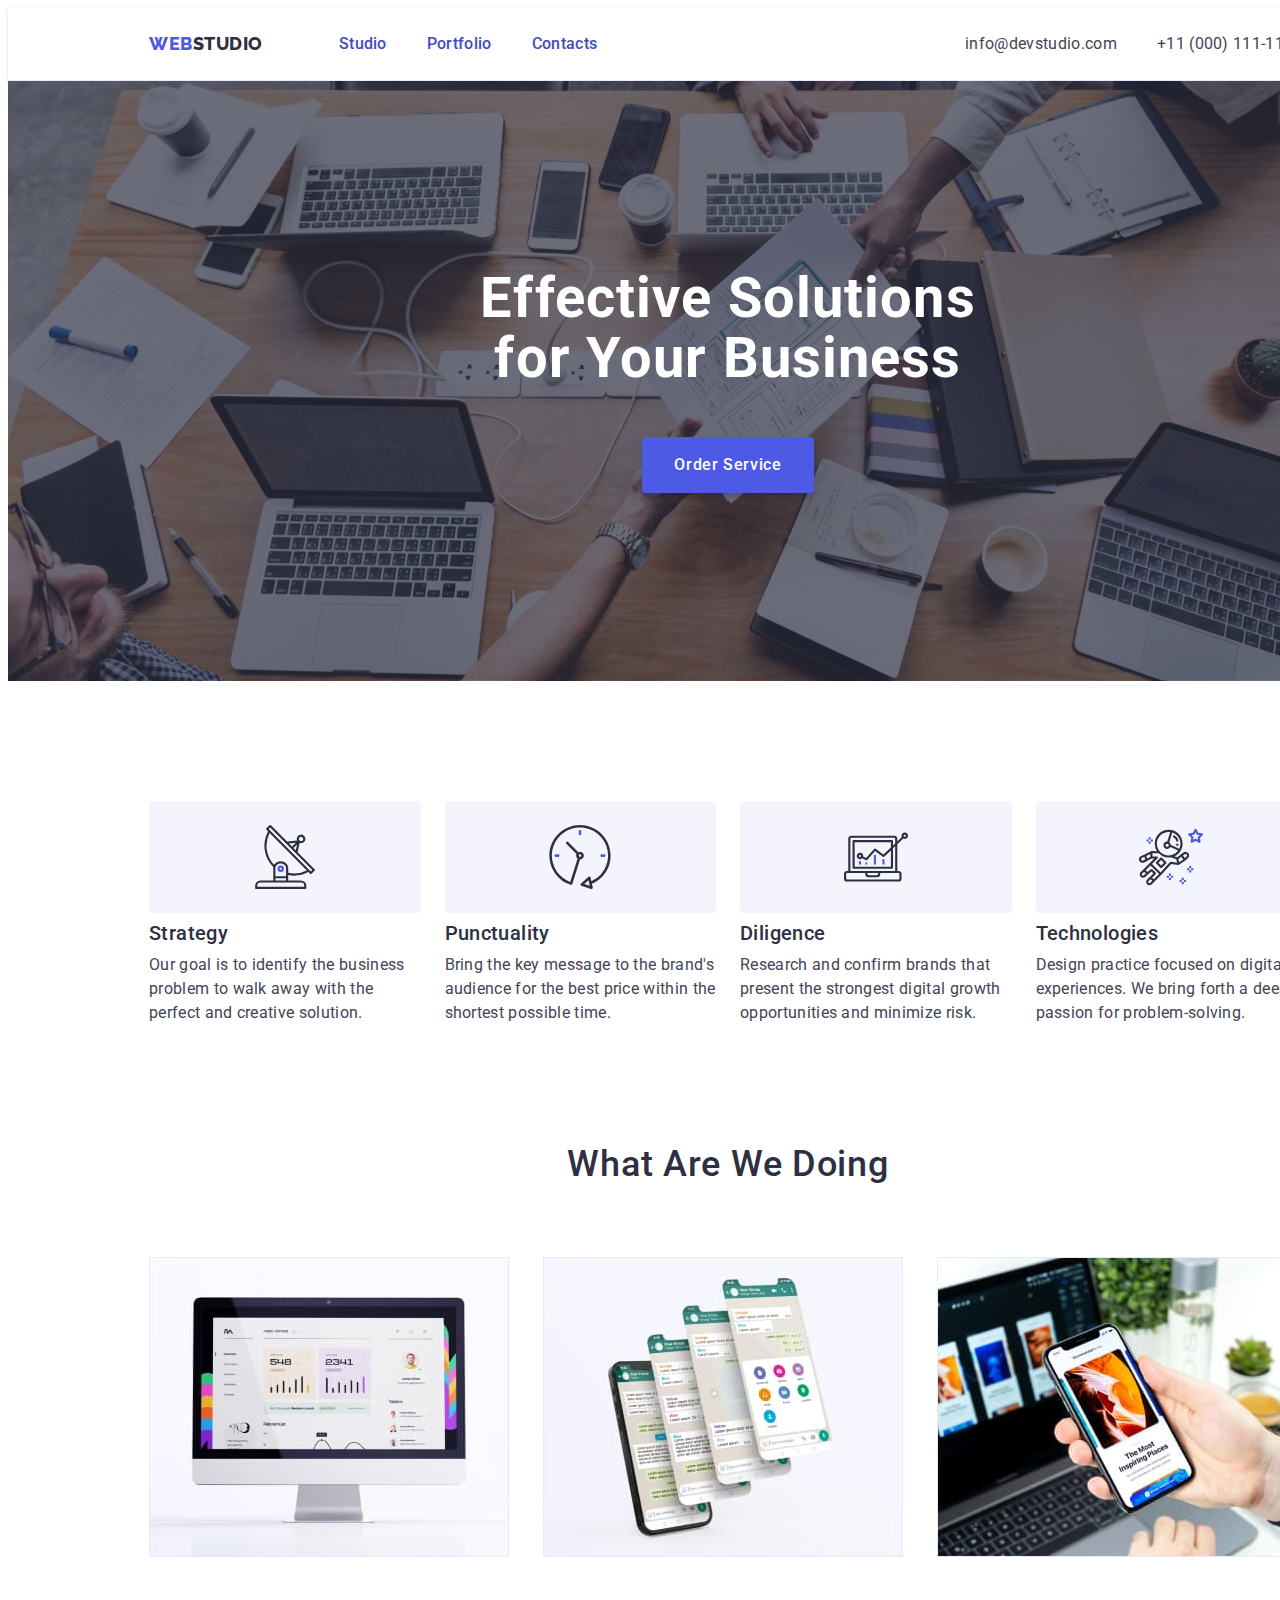
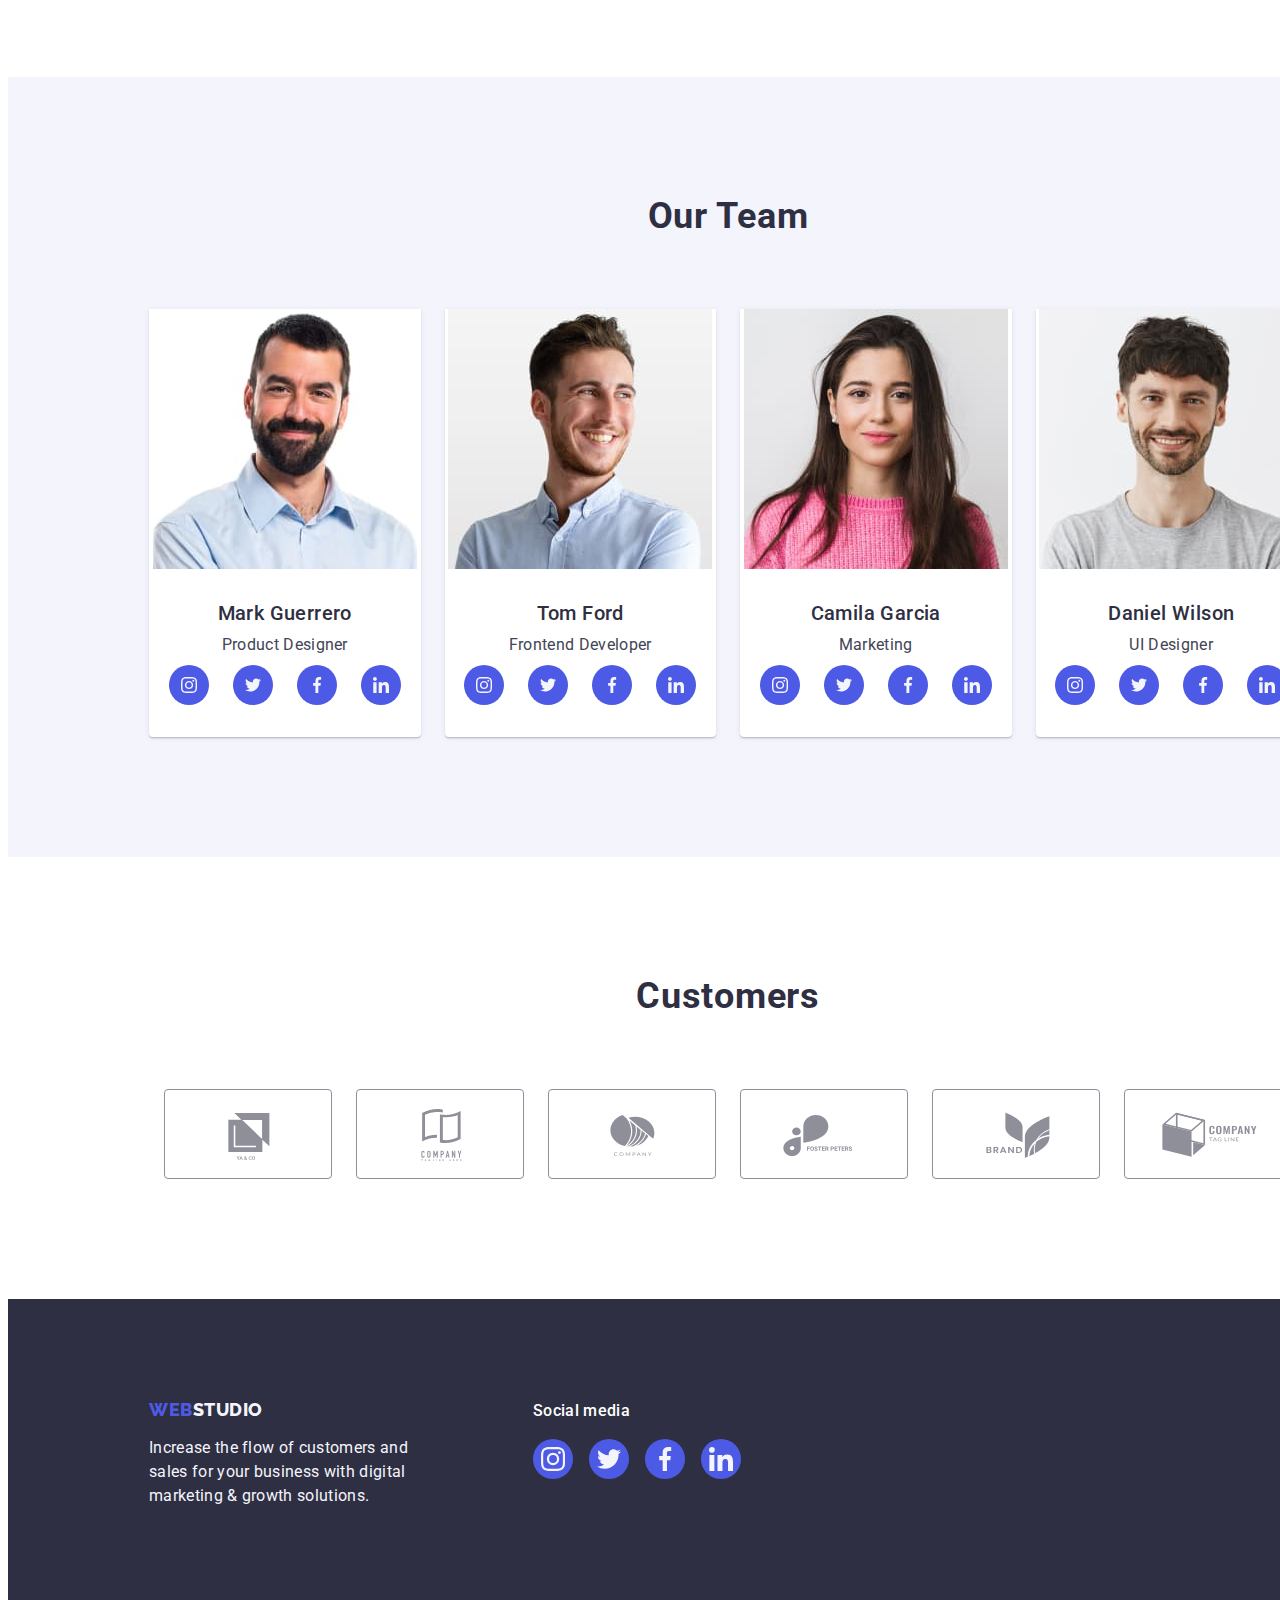
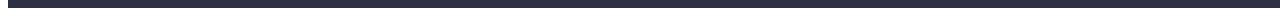
==== commit 279ce3a0: "homework 4.5" ====
--- a/index.html
+++ b/index.html
@@ -395,28 +395,28 @@
           <ul class="socialfooter-link-list">
             <li class="social-link">
               <a class="social-link-icon" href="">
-                <svg class="team-social-icon" width="16" height="16">
+                <svg class="team-social-icon" width="24" height="24">
                   <use href="./images/icons.svg#icon-instagram"></use>
                 </svg>
               </a>
             </li>
             <li class="social-link">
               <a class="social-link-icon" href="">
-                <svg class="team-social-icon" width="16" height="16">
+                <svg class="team-social-icon" width="24" height="24">
                   <use href="./images/icons.svg#icon-twitter"></use>
                 </svg>
               </a>
             </li>
             <li class="social-link">
               <a class="social-link-icon" href="">
-                <svg class="team-social-icon" width="16" height="16">
+                <svg class="team-social-icon" width="24" height="24">
                   <use href="./images/icons.svg#icon-facebook"></use>
                 </svg>
               </a>
             </li>
             <li class="social-link">
               <a class="social-link-icon" href="">
-                <svg class="team-social-icon" width="16" height="16">
+                <svg class="team-social-icon" width="24" height="24">
                   <use href="./images/icons.svg#icon-linkedin"></use>
                 </svg>
               </a>
--- a/css/styles.css
+++ b/css/styles.css
@@ -368,8 +368,9 @@
   background-color: var(--iris);
   transition: background-color 250ms cubic-bezier(0.4, 0, 0.2, 1);
 }
-.social-link-icon:hover {
-  background-color: var(--green);
+.section-team .social-link-icon:hover
+.section-team .social-link-icon:focus {
+  background-color: var(--ocean);
 }
 .team-social-icon {
   fill: var(--cloud);
@@ -431,8 +432,8 @@
 .socialfooter-link-list .social-link-top {
   transition: 250ms cubic-bezier(0.4, 0, 0.2, 1);
 }
-.socialfooter-link-list .social-link-top:hover,
-.socialfooter-link-list .social-link-top:focus {
+.footer-info .social-link-icon:hover,
+.footer-info .social-link-icon:focus {
   background-color: var(--green);
 }
 .customer-icon {
@@ -539,13 +540,16 @@
   border: 1px solid #e7e9fc;
   border-top: none;
 }
-
+.portfolio-list .page-link {
+  display: block;
+}
 .list-make-img {
   background: var(--white, #fff);
   width: calc((100% - 48px) / 3);
   transition: box-shadow 250ms cubic-bezier(0.4, 0, 0.2, 1);
 }
-.list-make-img:hover {
+.list-make-img .page-link:hover
+.list-make-img .page-link:focus {
   box-shadow: 0px 2px 1px 0px rgba(46, 47, 66, 0.08),
     0px 1px 1px 0px rgba(46, 47, 66, 0.16),
     0px 1px 6px 0px rgba(46, 47, 66, 0.08);
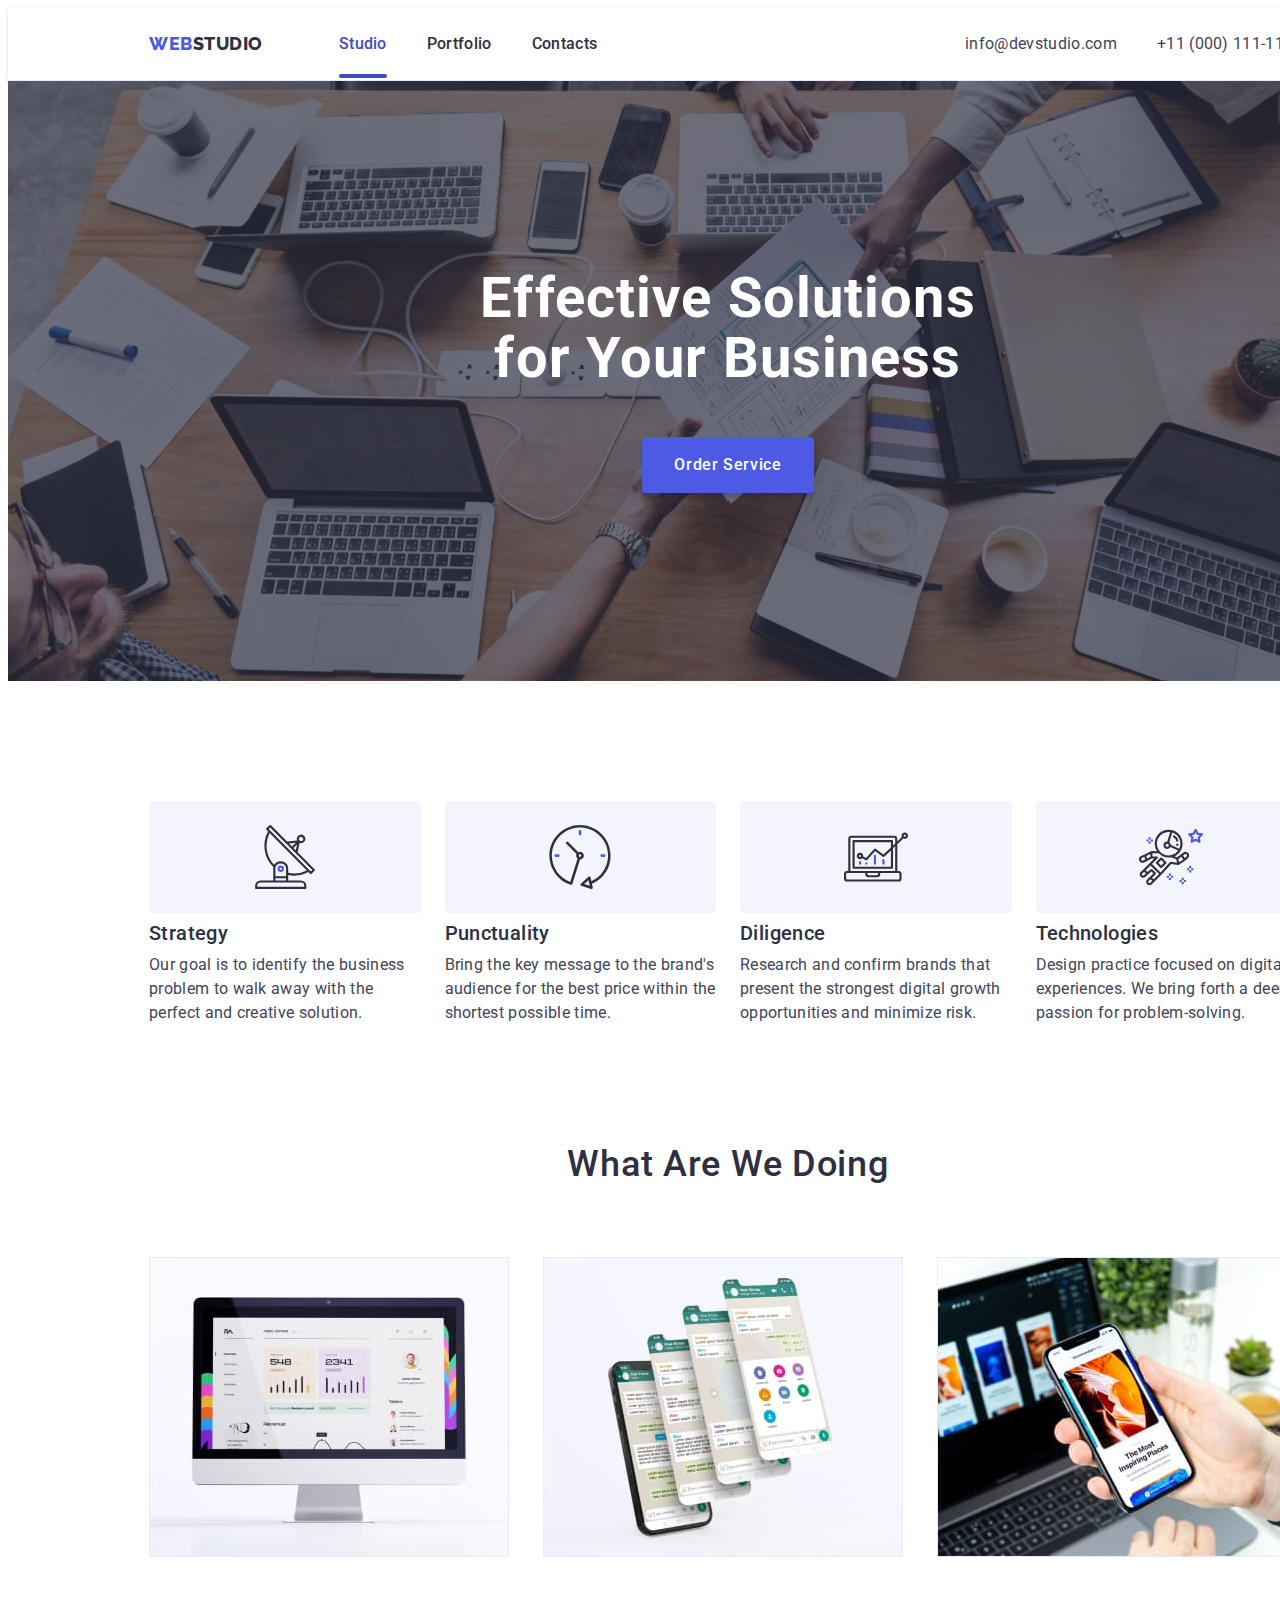
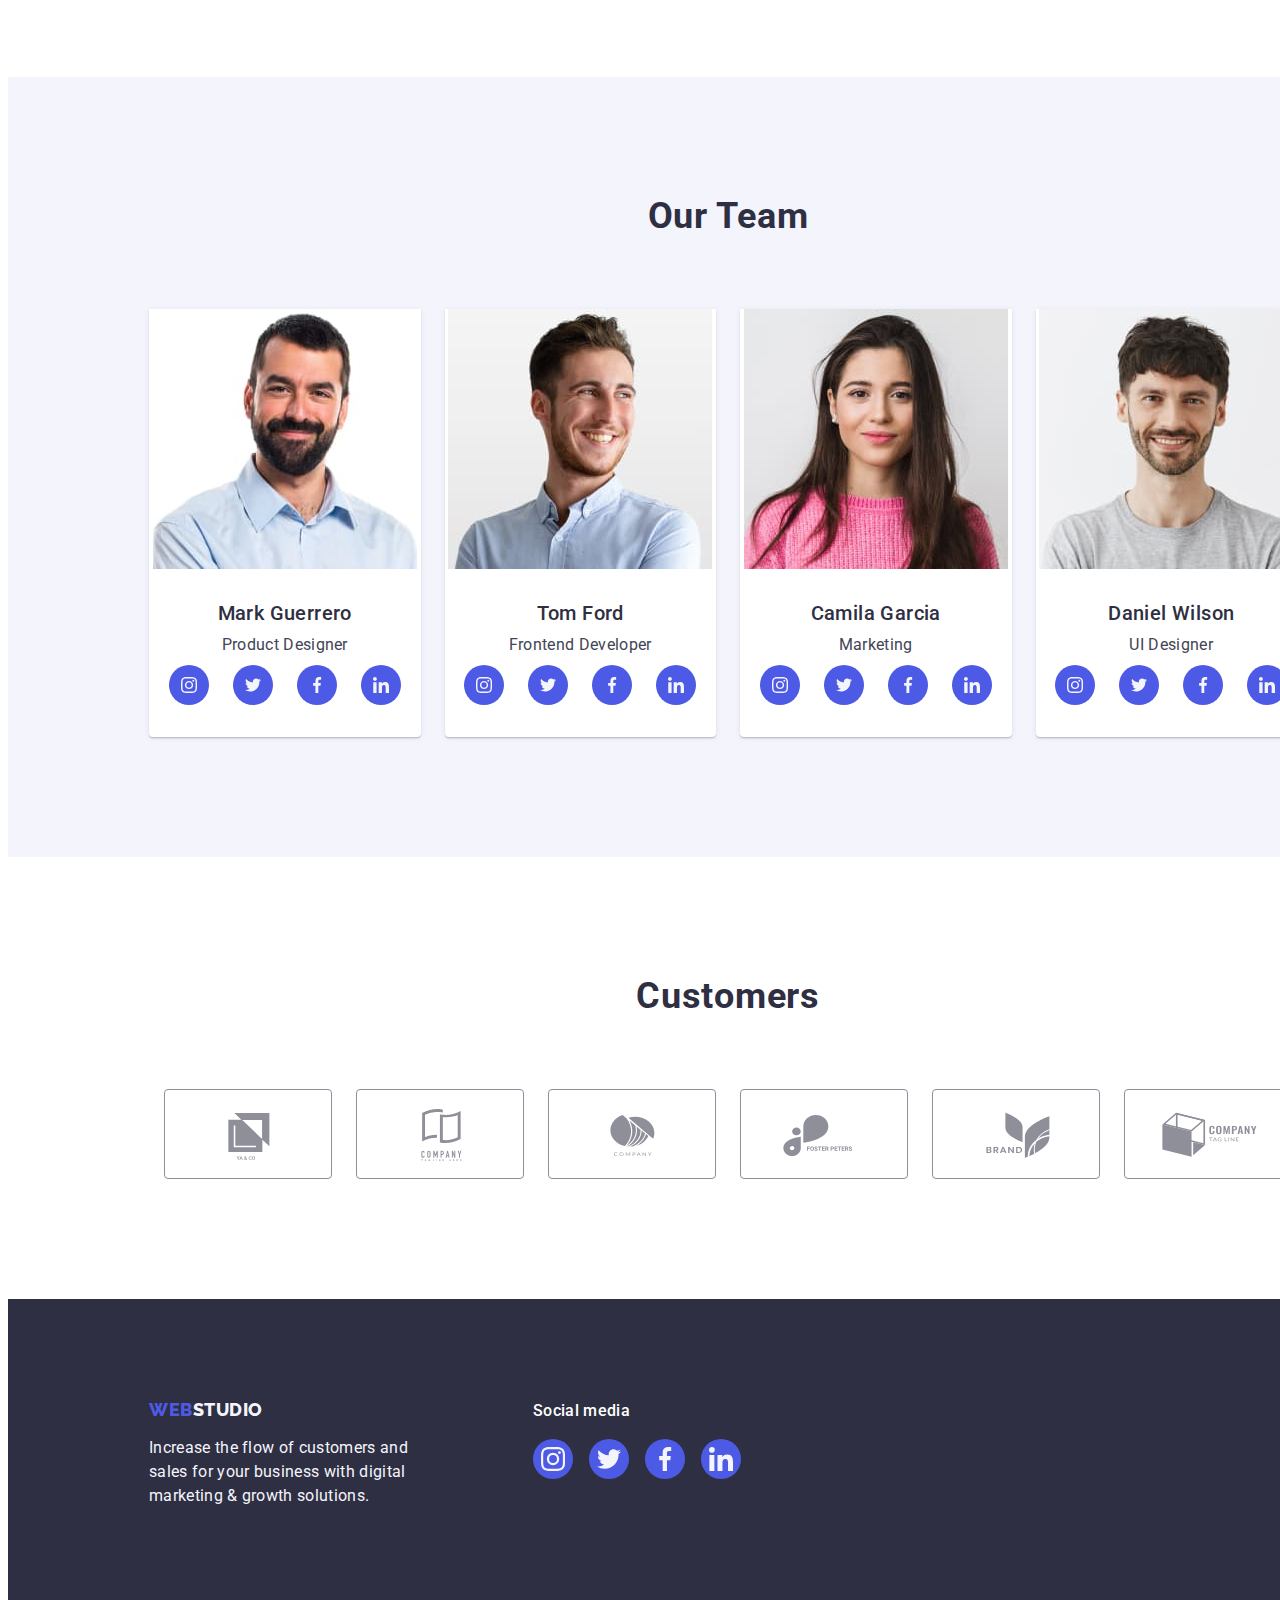
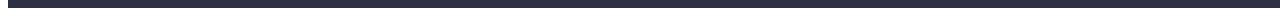
==== commit 6ccbdabc: "homework 4.8" ====
--- a/index.html
+++ b/index.html
@@ -32,10 +32,10 @@
               <a class="page-link-menu link" href="./index.html"> Studio</a>
             </li>
             <li class="menu-link">
-              <a class="page-link-menu link" href="./portfolio.html"> Portfolio</a>
+              <a class="page-link link" href="./portfolio.html"> Portfolio</a>
             </li>
             <li class="menu-link">
-              <a class="page-link-menu link" href=""> Contacts</a>
+              <a class="page-link link" href=""> Contacts</a>
             </li>
           </ul>
         </nav>
--- a/css/styles.css
+++ b/css/styles.css
@@ -127,16 +127,15 @@
   line-height: 1.5;
   letter-spacing: 0.32px;
   padding: 24px 0;
-    position: relative;
-      transition: color 250ms cubic-bezier(0.4, 0, 0.2, 1);
-}
-.page-link-menu:hover::after {
+  position: relative;
+  transition: color 250ms cubic-bezier(0.4, 0, 0.2, 1);
+}
+.page-link-menu::after {
   content: "";
   position: absolute;
   left: 0;
   right: 0;
   bottom: -1px;
-  top: 20px;
   width: 100%;
   height: 4px;
   border-radius: 2px;
@@ -156,6 +155,7 @@
 }
 .contacts .list .link {
   font-weight: 400;
+  transition: color 250ms cubic-bezier(0.4, 0, 0.2, 1);
 }
 .contacts {
   color: var(--slate);
@@ -167,7 +167,6 @@
   align-content: flex-start;
   flex-shrink: 0;
   padding: 24px 0;
-  transition: color 250ms cubic-bezier(0.4, 0, 0.2, 1);
 }
 
 .section-solution {
@@ -368,7 +367,7 @@
   background-color: var(--iris);
   transition: background-color 250ms cubic-bezier(0.4, 0, 0.2, 1);
 }
-.section-team .social-link-icon:hover
+.section-team .social-link-icon:hover,
 .section-team .social-link-icon:focus {
   background-color: var(--ocean);
 }
@@ -416,16 +415,21 @@
     color 250ms cubic-bezier(0.4, 0, 0.2, 1);
 }
 .customer-icon {
-  color: currentColor;
-  /* transition: 250ms cubic-bezier(0.4, 0, 0.2, 1); */
-}
-.customer-icon:hover,
+  fill: currentColor;
+}
+/* .customer-icon:hover,
 .customer-icon:focus {
   fill: var(--ocean);
+} */
+.customers-icon-link:hover .customer-icon,
+.customers-icon-link:focus .customer-icon {
+  fill: var(--ocean);
+  color: var(--ocean);
+  border-color: var(--ocean);
 }
 .customers-icon-link:hover,
 .customers-icon-link:focus {
-  /* fill: var(--ocean); */
+  fill: var(--ocean);
   color: var(--ocean);
   border-color: var(--ocean);
 }
@@ -459,7 +463,7 @@
   display: inline-block;
   margin: 0 0 16px 0;
 }
-.footer-logo-text{
+.footer-logo-text {
   margin-right: 120px;
 }
 .footer-text {
@@ -542,19 +546,23 @@
 }
 .portfolio-list .page-link {
   display: block;
+  transition: box-shadow 250ms cubic-bezier(0.4, 0, 0.2, 1);
 }
 .list-make-img {
   background: var(--white, #fff);
   width: calc((100% - 48px) / 3);
   transition: box-shadow 250ms cubic-bezier(0.4, 0, 0.2, 1);
 }
-.list-make-img .page-link:hover
-.list-make-img .page-link:focus {
+.portfolio-list .page-link:hover,
+.portfolio-list .page-link:focus {
   box-shadow: 0px 2px 1px 0px rgba(46, 47, 66, 0.08),
     0px 1px 1px 0px rgba(46, 47, 66, 0.16),
     0px 1px 6px 0px rgba(46, 47, 66, 0.08);
 }
-.list-make-img:hover .make-cover {
+.list-make-img:focus .make-cover-text {
+  transform: translateY(0%);
+}
+.list-make-img:hover .make-cover-text {
   transform: translateY(0%);
 }
 .title-make-portfolio {
@@ -570,24 +578,23 @@
   position: relative;
   overflow: hidden;
 }
-.make-cover {
+.make-cover-text {
   position: absolute;
   top: 0;
+  color: var(--cloud);
+  font-family: Roboto;
+  font-size: 16px;
+  line-height: 1.5;
+  letter-spacing: 0.02em;
+  padding: 40px 32px;
   background: var(--iris);
-  /* width: 100%; */
+  width: 100%;
   height: 100%;
   flex-shrink: 0;
   transform: translateY(100%);
-  transition: 250ms cubic-bezier(0.4, 0, 0.2, 1);
-}
-.make-cover-text {
-  color: var(--cloud);
-  font-family: Roboto;
-  font-size: 16px;
-  line-height: 1.5;
-  letter-spacing: 0.02em;
-  padding: 40px 32px 0 32px;
-}
+  transition: transform 250ms cubic-bezier(0.4, 0, 0.2, 1);
+}
+
 .backdrop {
   position: fixed;
   width: 100%;
